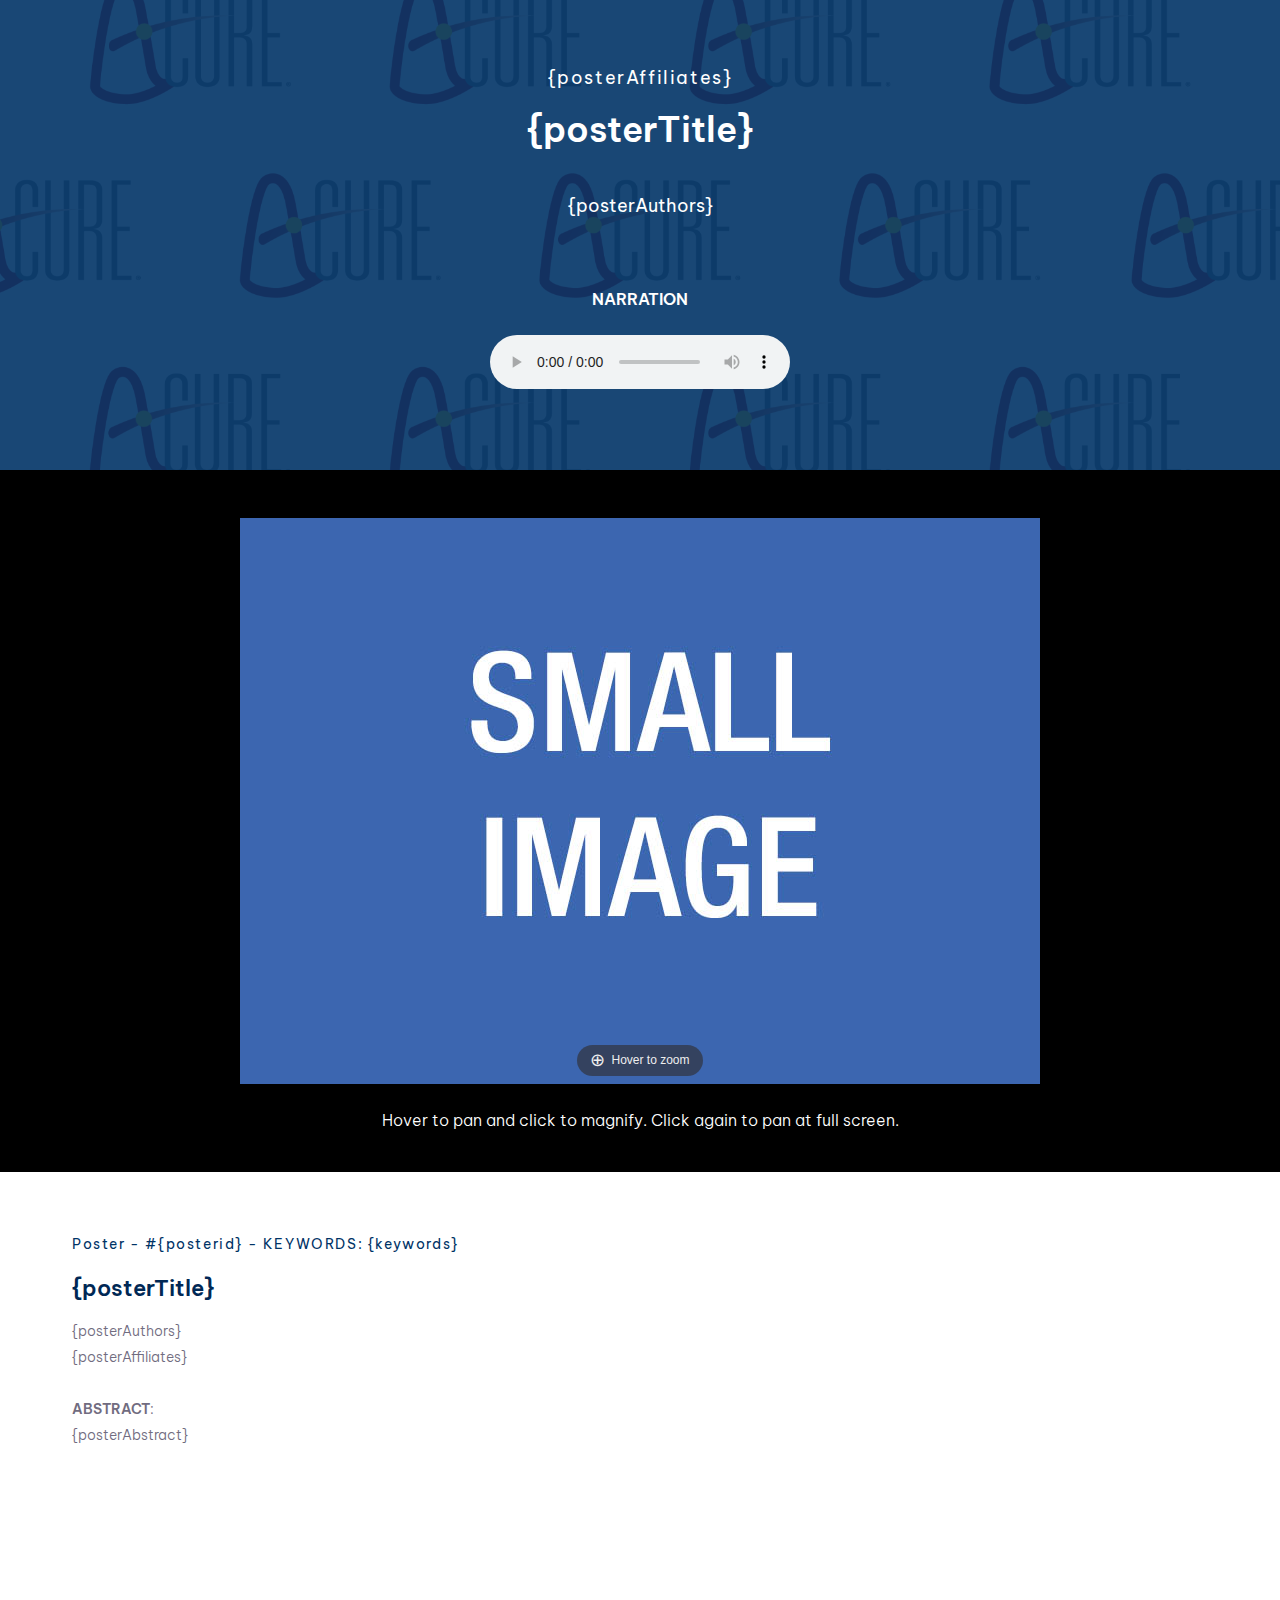
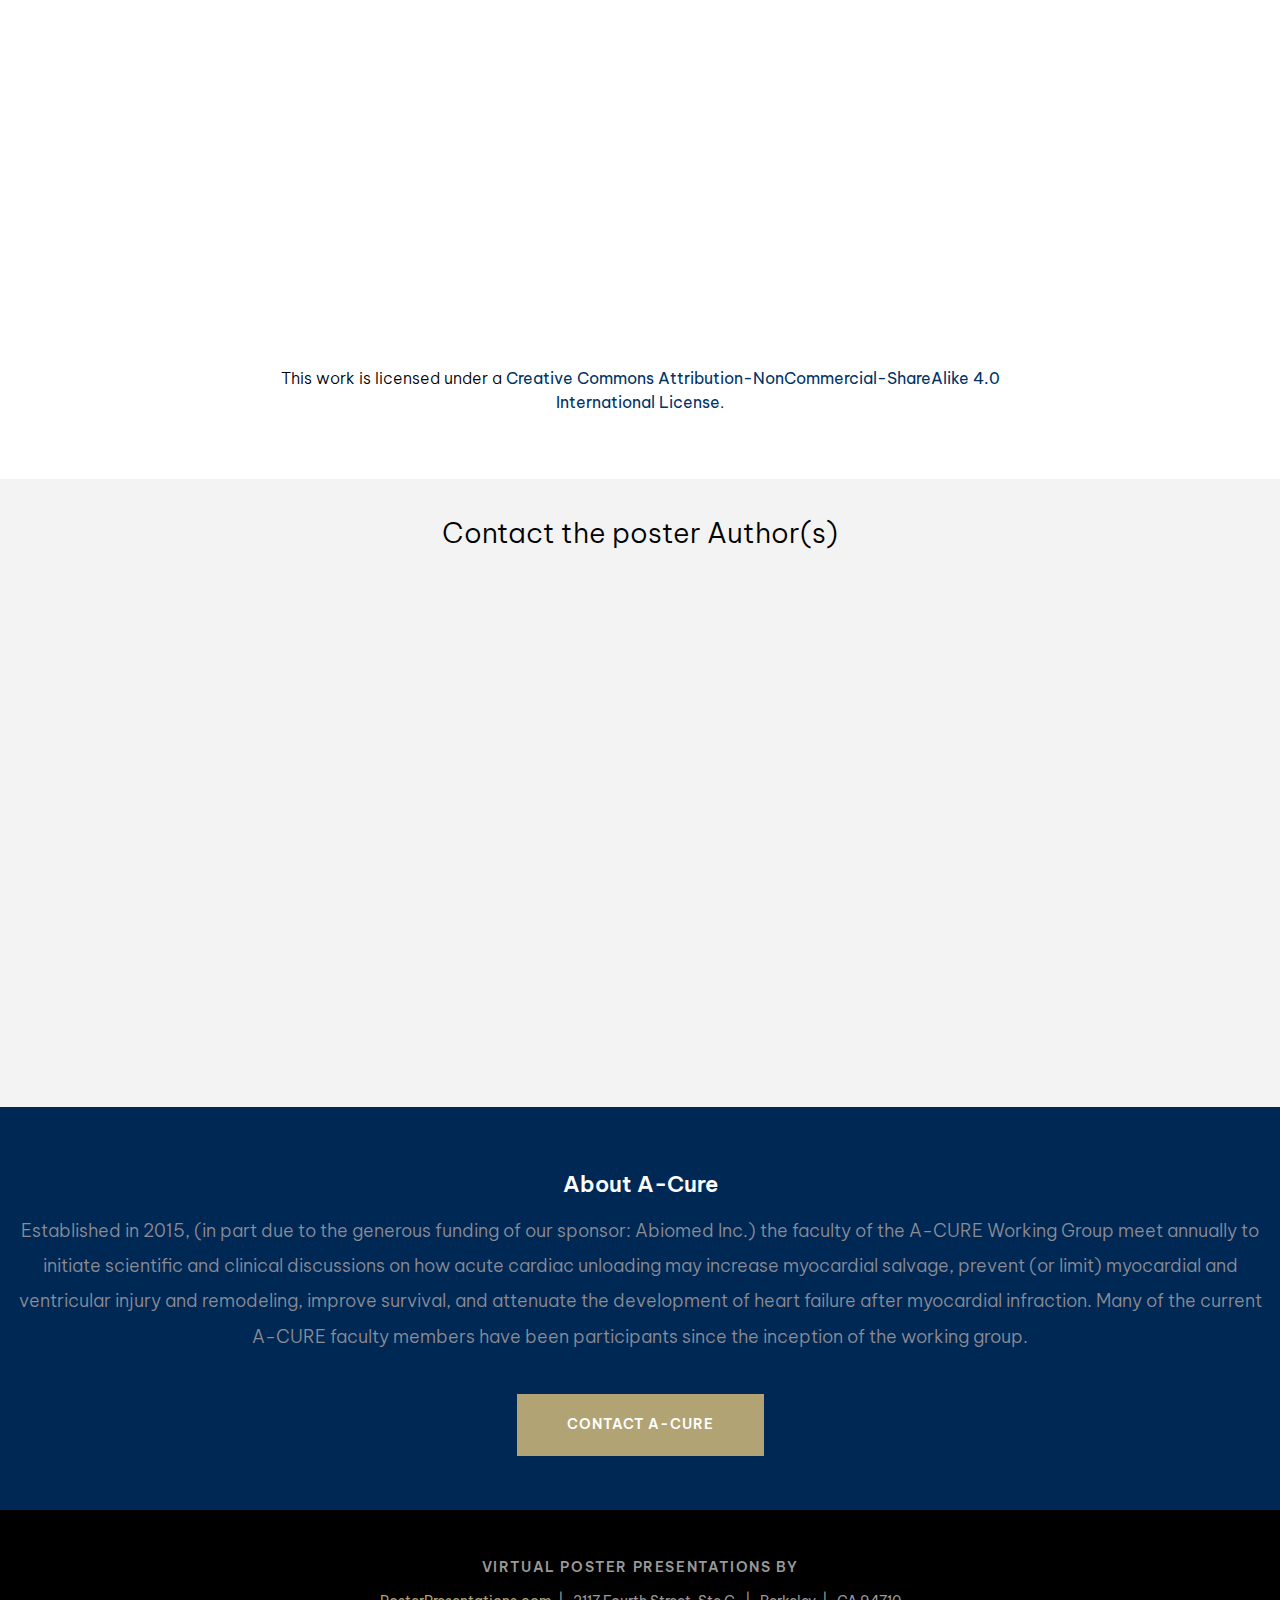
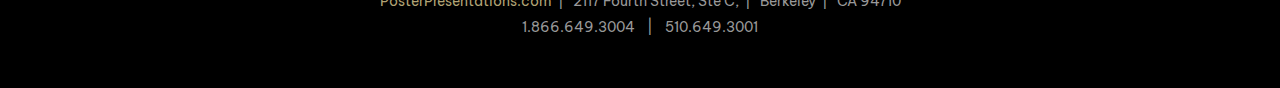
==== templates/acure/index.html @ 6b19bbe6 "- initial" ====
<!DOCTYPE html>
<html  >
<head>
  
  <meta charset="UTF-8">
  <meta http-equiv="X-UA-Compatible" content="IE=edge">
  
  <meta name="viewport" content="width=device-width, initial-scale=1, minimum-scale=1">
  <link rel="shortcut icon" href="assets/images/round-logo-576px-128x128-1.png" type="image/x-icon">
  <meta name="description" content="{posterAbstract}">
  
  
  <title>{posterTitle}</title>
  <link rel="stylesheet" href="assets/tether/tether.min.css">
  <link rel="stylesheet" href="assets/bootstrap/css/bootstrap.min.css">
  <link rel="stylesheet" href="assets/bootstrap/css/bootstrap-grid.min.css">
  <link rel="stylesheet" href="assets/bootstrap/css/bootstrap-reboot.min.css">
  <link rel="stylesheet" href="assets/facebook-plugin/style.css">
  <link rel="stylesheet" href="assets/theme/css/style.css">
  <link rel="preload" href="https://fonts.googleapis.com/css?family=Be+Vietnam:100,100i,300,300i,400,400i,500,500i,600,600i,700,700i,800,800i&display=swap" as="style" onload="this.onload=null;this.rel='stylesheet'">
  <noscript><link rel="stylesheet" href="https://fonts.googleapis.com/css?family=Be+Vietnam:100,100i,300,300i,400,400i,500,500i,600,600i,700,700i,800,800i&display=swap"></noscript>
  <link rel="preload" as="style" href="assets/mobirise/css/mbr-additional.css"><link rel="stylesheet" href="assets/mobirise/css/mbr-additional.css" type="text/css">
  

  <script src="assets/web/assets/lazyload/lazyload.js"></script>
  <!-- Global site tag (gtag.js) - Google Analytics -->
<script async src="https://www.googletagmanager.com/gtag/js?id=UA-467012-1"></script>
<script>
  window.dataLayer = window.dataLayer || [];
  function gtag(){dataLayer.push(arguments);}
  gtag('js', new Date());

  gtag('config', 'UA-467012-1');
</script>


</head>
<body>
  
  <section class="info02 cid-rVtYPjG2uX" id="info02-2">

    

    <div class="mbr-overlay" style="opacity: 0.9; background-color: rgb(0, 51, 102);"></div>

    <div class="container align-center">
        <div class="row justify-content-center">
            <div class="mbr-black col-md-12 col-lg-10">
                <h4 class="mbr-section-subtitle mbr-regular mbr-fonts-style display-7">{posterAffiliates}</h4>
                <h3 class="mbr-section-title mbr-regular mbr-white pb-4 mbr-fonts-style display-1"><div><strong>{posterTitle}</strong></div></h3>
                <p class="mbr-text pb-4 mbr-white mbr-regular mbr-fonts-style display-7">{posterAuthors}<br></p>
                
            </div>
    <!-- audio player code starts here-->        
            <center>
<figure>
    <figcaption>&nbsp;</figcaption>
    <figcaption><span style="color: #ffffff;"><strong>NARRATION</strong></span></figcaption>
    <figcaption>&nbsp;</figcaption>
    <audio controls="" src="{posterid}.wav">
            Your browser does not support the
            <code>audio</code> element.
    </audio>
</figure>
    </center>
        <!-- audio player code ends here-->    
            
        </div>
    </div>
</section>

<div id="custom-html-2"><link type="text/css" rel="stylesheet" href="magiczoomplus/magiczoomplus.css">
<script type="text/javascript" src="magiczoomplus/magiczoomplus.js"></script>


<br>
    <br>
<center>
<a href="large-image.jpg" class="MagicZoom"><img src="[data-uri]" loading="lazy" class="lazyload" data-src="small-image.jpg"></a>
</center>



<style>
body {
  background-color: #000000;
}
</style>

<br>
<p style="text-align: center;"><span style="color: #ffffff;">Hover to pan and click to magnify. Click again to pan at full screen.</span></p>

<br></div>

<section class="header4 cid-s4E9hCDKDT" id="content05-n">

    

    

    <div class="container">
        <div class="row justify-content-md-center">
            <div class=" col-md-12 col-lg-12 align-left">
                <h3 class="mbr-section-subtitle align-left mbr-white mbr-regular pb-2 mbr-fonts-style display-4">Poster - #{posterid} - KEYWORDS: {keywords}</h3>
                <h1 class="mbr-section-title align-left mbr-white pb-2 mbr-fonts-style display-5"><strong>{posterTitle}</strong></h1>

                <p class="mbr-text align-left mbr-fonts-style display-4">{posterAuthors}<br>{posterAffiliates}<br><br><strong>ABSTRACT</strong>:<br>{posterAbstract}<br></p>
                
                
            </div>
        </div>
    </div>
</section>

<div id="custom-html-p"><a rel="license" href="http://creativecommons.org/licenses/by-nc-sa/4.0/"><img alt="Creative Commons License" style="border-width:0" src="[data-uri]" loading="lazy" class="lazyload" data-src="https://i.creativecommons.org/l/by-nc-sa/4.0/88x31.png"></a><br>This work is licensed under a <a rel="license" href="http://creativecommons.org/licenses/by-nc-sa/4.0/">Creative Commons Attribution-NonCommercial-ShareAlike 4.0 International License</a>.
<strong></strong>
<br>
<br>
    <br></div>

<section class="mbr-section mbr-section__comments" id="facebook-comments-block-h" data-rv-view="113" style="background-color: rgb(255, 255, 255); padding-top: 0rem; padding-bottom: 1rem;">
         

    <div class="mbr-section__container mbr-section__container--isolated addons-container">
        <div class="addons-row">
            
            <div class="addons-container-inner" data-shortname="posterpresentations"><div class="disqusPlaceholder" data-numposts=""><h2>DISQUS COMMENTS WILL BE SHOWN ONLY WHEN YOUR SITE IS ONLINE</h2> <img src="[data-uri]" loading="lazy" class="lazyload" data-src="assets/images/disqus-comments.jpg"></div></div>
        </div>
    </div>
</section>

<div id="custom-html-m">	<p style="text-align: center;">&nbsp;</p>
<h3 style="text-align: center;">Contact the poster Author(s)</h3>
<br>
<center>

    <a href="contact.php" target="_blank"> &nbsp;
    <img src="[data-uri]" width="300" height="84" alt="" loading="lazy" class="lazyload" data-src="https://www.posterpresentations.com/research/sendmessage.png"></a>
<br>

<br>
    <br>
</center></div>

<section data-bs-version="5.1" class="features14 cid-sQzX4cSyvy" id="features14-2j">
    

    

    <div class="container-fluid">
        <h5 class="mbr-section-title mbr-fonts-style display-5"><strong>About A-Cure</strong></h5>
        <p class="mbr-text mbr-fonts-style display-7">
            Established in 2015, (in part due to the generous funding of our sponsor: Abiomed Inc.) the faculty of the A-CURE Working Group meet annually to initiate scientific and clinical discussions on how acute cardiac unloading may increase myocardial salvage, prevent (or limit) myocardial and ventricular injury and remodeling, improve survival, and attenuate the development of heart failure after myocardial infraction. Many of the current A-CURE faculty members have been participants since the inception of the working group.
        </p>
        <div class="button-align">
            <div class="mbr-section-btn"><a class="btn btn-danger display-4" href="mailto:info@a-cure.org">CONTACT A-CURE</a></div>
        </div>
    </div>
</section>

<section class="info02 levelm4_info2 cid-sPrreOu3RA" id="info02-28">

    

    

    <div class="container align-center">
        <div class="row justify-content-center">
            <div class="mbr-black col-md-12 col-lg-10">
                <h4 class="mbr-section-subtitle mbr-regular mbr-fonts-style display-4"><strong>VIRTUAL POSTER PRESENTATIONS BY</strong></h4>
                <h3 class="mbr-section-title mbr-regular mbr-white pb-4 mbr-fonts-style display-4"><a href="https://www.posterpresentations.com" class="text-danger">PosterPresentations.com</a>&nbsp; |&nbsp; &nbsp;2117 Fourth Street, Ste C,&nbsp; |&nbsp; &nbsp;Berkeley&nbsp; |&nbsp; &nbsp;CA 94710<div>1.866.649.3004&nbsp; &nbsp; |&nbsp; &nbsp; 510.649.3001</div></h3>
                
                
            </div>
        </div>
    </div>
</section>


<script src="assets/web/assets/jquery/jquery.min.js"></script>
  <script src="assets/popper/popper.min.js"></script>
  <script src="assets/tether/tether.min.js"></script>
  <script src="assets/bootstrap/js/bootstrap.min.js"></script>
  <script src="https://connect.facebook.net/en_US/sdk.js#xfbml=1&amp;version=v2.5"></script>
  <script src="assets/facebook-plugin/facebook-script.js"></script>
  <script src="assets/smoothscroll/smooth-scroll.js"></script>
  <script src="assets/theme/js/script.js"></script>
  
  
  
<script>"use strict";if("loading"in HTMLImageElement.prototype){document.querySelectorAll('img[loading="lazy"],iframe[loading="lazy"]').forEach(e=>{e.src=e.dataset.src,e.style.paddingTop=100*e.getAttribute("data-aspectratio")+"%",e.style.height=0,e.onload=function(){e.removeAttribute("style")}})}else{const e=document.createElement("script");e.src="https://cdnjs.cloudflare.com/ajax/libs/lazysizes/5.1.2/lazysizes.min.js",document.body.appendChild(e)}</script>

</body>
</html>
---- templates/acure/assets/facebook-plugin/style.css ----
.mbr-section.mbr-section__comments{
    position: relative;
}
.mbr-section__comments{
    background-size: cover;
}
.addons-container {
  position: relative;
  margin-left: auto;
  margin-right: auto;
  padding-right: 15px;
  padding-left: 15px; }
  @media (min-width: 576px) {
    .addons-container {
      padding-right: 15px;
      padding-left: 15px; } }
  @media (min-width: 768px) {
    .addons-container {
      padding-right: 15px;
      padding-left: 15px; } }
  @media (min-width: 992px) {
    .addons-container {
      padding-right: 15px;
      padding-left: 15px; } }
  @media (min-width: 1200px) {
    .addons-container {
      padding-right: 15px;
      padding-left: 15px; } }
  @media (min-width: 576px) {
    .addons-container {
      width: 540px;
      max-width: 100%; } }
  @media (min-width: 768px) {
    .addons-container {
      width: 720px;
      max-width: 100%; } }
  @media (min-width: 992px) {
    .addons-container {
      width: 960px;
      max-width: 100%; } }
  @media (min-width: 1200px) {
    .addons-container {
      width: 1140px;
      max-width: 100%; } }

.addons-container-inner{
    position: relative;
    width: 100%;
    min-height: 1px;
    padding-right: 15px;
    padding-left: 15px;
}
@media (min-width: 567px) {
    .addons-container-inner{
        -ms-flex: 0 0 66.666667%;
        flex: 0 0 66.666667%;
        max-width: 66.666667%;
    }
}
.addons-row{
    display: flex;
    justify-content:center;
    margin: 0 -15px;
}
---- templates/acure/assets/theme/css/style.css ----
section {
  background-color: #eeeeee; }
  .container {
    max-width: 1200px;
}


@media (min-width: 767px) {
  .container {
    padding: 0 2rem;
  }
}


section,
.container,
.container-fluid {
  position: relative;
  word-wrap: break-word; }

a.mbr-iconfont:hover {
  text-decoration: none; }

.article .lead p,
.article .lead ul,
.article .lead ol,
.article .lead pre,
.article .lead blockquote {
  margin-bottom: 0; }

a {
  font-style: normal;
  font-weight: 400;
  cursor: pointer; }
  a, a:hover {
    text-decoration: none; }

figure {
  margin-bottom: 0; }

body {
  color: #000000; }

h1,
h2,
h3,
h4,
h5,
h6,
.h1,
.h2,
.h3,
.h4,
.h5,
.h6,
.display-1,
.display-2,
.display-3,
.display-4 {
  line-height: 1;
  word-break: break-word;
  font-weight: inherit;
  word-wrap: break-word; }

b,
strong {
  font-weight: 600; }

blockquote {
  padding: 10px 0 10px 20px;
  position: relative;
  border-left: 2px solid;
  border-color: #ff3366; }

input:-webkit-autofill, input:-webkit-autofill:hover, input:-webkit-autofill:focus, input:-webkit-autofill:active {
  transition-delay: 9999s;
  transition-property: background-color, color; }

textarea[type="hidden"] {
  display: none; }

body {
  position: relative; }

section {
  background-position: 50% 50%;
  background-repeat: no-repeat;
  background-size: cover; }
  section .mbr-background-video,
  section .mbr-background-video-preview {
    position: absolute;
    bottom: 0;
    left: 0;
    right: 0;
    top: 0; }

.hidden {
  visibility: hidden; }

.mbr-z-index20 {
  z-index: 20; }

/*! Base colors */
.mbr-white {
  color: #ffffff; }

.mbr-black {
  color: #111111; }

.mbr-bg-white {
  background-color: #ffffff; }

.mbr-bg-black {
  background-color: #000000; }

/*! Text-aligns */
.align-left {
  text-align: left; }

.align-center {
  text-align: center; }

.align-right {
  text-align: right; }

@media (max-width: 767px) {
  .align-left,
  .align-center,
  .align-right,
  .mbr-section-btn,
  .mbr-section-title {
    text-align: center; } }
/*! Font-weight  */
.mbr-light {
  font-weight: 200; }

.mbr-regular {
  font-weight: 400; }

.mbr-semibold {
  font-weight: 500; }

.mbr-bold {
  font-weight: 600; }

/*! Media  */
.media-size-item {
  -webkit-flex: 1 1 auto;
  -moz-flex: 1 1 auto;
  -ms-flex: 1 1 auto;
  -o-flex: 1 1 auto;
  flex: 1 1 auto; }

.media-content {
  -webkit-flex-basis: 100%;
  flex-basis: 100%; }

.media-container-row {
  display: -ms-flexbox;
  display: -webkit-flex;
  display: flex;
  -webkit-flex-direction: row;
  -ms-flex-direction: row;
  flex-direction: row;
  -webkit-flex-wrap: wrap;
  -ms-flex-wrap: wrap;
  flex-wrap: wrap;
  -webkit-justify-content: center;
  -ms-flex-pack: center;
  justify-content: center;
  -webkit-align-content: center;
  -ms-flex-line-pack: center;
  align-content: center;
  -webkit-align-items: start;
  -ms-flex-align: start;
  align-items: start; }
  .media-container-row .media-size-item {
    width: 400px; }

.media-container-column {
  display: -ms-flexbox;
  display: -webkit-flex;
  display: flex;
  -webkit-flex-direction: column;
  -ms-flex-direction: column;
  flex-direction: column;
  -webkit-flex-wrap: wrap;
  -ms-flex-wrap: wrap;
  flex-wrap: wrap;
  -webkit-justify-content: center;
  -ms-flex-pack: center;
  justify-content: center;
  -webkit-align-content: center;
  -ms-flex-line-pack: center;
  align-content: center;
  -webkit-align-items: stretch;
  -ms-flex-align: stretch;
  align-items: stretch; }
  .media-container-column > * {
    width: 100%; }

@media (min-width: 992px) {
  .media-container-row {
    -webkit-flex-wrap: nowrap;
    -ms-flex-wrap: nowrap;
    flex-wrap: nowrap; } }
figure {
  overflow: hidden; }

figure[mbr-media-size] {
  transition: width 0.1s; }

.mbr-figure img,
.mbr-figure iframe {
  display: block;
  width: 100%; }

.card {
  background-color: transparent;
  border: none; }

.card-box {
  width: 100%; }

.card-img {
  text-align: center;
  flex-shrink: 0;
  -webkit-flex-shrink: 0; }

.media {
  max-width: 100%;
  margin: 0 auto; }

.mbr-figure {
  -ms-flex-item-align: center;
  -ms-grid-row-align: center;
  -webkit-align-self: center;
  align-self: center; }

.media-container > div {
  max-width: 100%; }

.mbr-figure img,
.card-img img {
  width: 100%; }

@media (max-width: 991px) {
  .media-size-item {
    width: auto !important; }

  .media {
    width: auto; }

  .mbr-figure {
    width: 100% !important; } }
/*! Buttons */
.mbr-section-btn {
  margin-left: -.25rem;
  margin-right: -.25rem;
  font-size: 0; }

.btn:focus {
      box-shadow: none!important;
    }

nav .mbr-section-btn {
  margin-left: 0rem;
  margin-right: 0rem; }

/*! Btn icon margin */
.btn .mbr-iconfont,
.btn.btn-sm .mbr-iconfont {
  cursor: pointer;
  margin-right: 0.5rem; }

.btn.btn-md .mbr-iconfont,
.btn.btn-md .mbr-iconfont {
  margin-right: 0.8rem; }


[type="submit"] {
  -webkit-appearance: none; }

/*! Full-screen */
.mbr-fullscreen .mbr-overlay {
  min-height: 100vh; }

.mbr-fullscreen {
  display: flex;
  display: -webkit-flex;
  display: -moz-flex;
  display: -ms-flex;
  display: -o-flex;
  align-items: center;
  -webkit-align-items: center;
  min-height: 100vh;
  padding-top: 3rem;
  padding-bottom: 3rem; }

/*! Map */
.map {
  height: 25rem;
  position: relative; }
  .map iframe {
    width: 100%;
    height: 100%; }

/* Form */
.form-asterisk {
  font-family: initial;
  position: absolute;
  top: -2px;
  font-weight: normal; }

/*! Scroll to top arrow */
.mbr-arrow-up {
  bottom: 25px;
  right: 90px;
  position: fixed;
  text-align: right;
  z-index: 5000;
  color: #ffffff;
  font-size: 32px;
  transform: rotate(180deg);
  -webkit-transform: rotate(180deg); }

.mbr-arrow-up a {
  background: rgba(0, 0, 0, 0.2);
  border-radius: 3px;
  color: #fff;
  display: inline-block;
  height: 60px;
  width: 60px;
  outline-style: none !important;
  position: relative;
  text-decoration: none;
  transition: all .3s ease-in-out;
  cursor: pointer;
  text-align: center; }
  .mbr-arrow-up a:hover {
    background-color: rgba(0, 0, 0, 0.4); }
  .mbr-arrow-up a i {
    line-height: 60px; }

.mbr-arrow-up-icon {
  display: block;
  color: #fff; }

.mbr-arrow-up-icon::before {
  content: "\203a";
  display: inline-block;
  font-family: serif;
  font-size: 32px;
  line-height: 1;
  font-style: normal;
  position: relative;
  top: 6px;
  left: -4px;
  -webkit-transform: rotate(-90deg);
  transform: rotate(-90deg); }

/*! Arrow Down */
.mbr-arrow {
  position: absolute;
  bottom: 45px;
  left: 50%;
  width: 60px;
  height: 60px;
  cursor: pointer;
  background-color: rgba(80, 80, 80, 0.5);
  border-radius: 50%;
  -webkit-transform: translateX(-50%);
  transform: translateX(-50%); }
  .mbr-arrow > a {
    display: inline-block;
    text-decoration: none;
    outline-style: none;
    -webkit-animation: arrowdown 1.7s ease-in-out infinite;
    animation: arrowdown 1.7s ease-in-out infinite; }
    .mbr-arrow > a > i {
      position: absolute;
      top: -2px;
      left: 15px;
      font-size: 2rem; }

@keyframes arrowdown {
  0% {
    transform: translateY(0px);
    -webkit-transform: translateY(0px); }
  50% {
    transform: translateY(-5px);
    -webkit-transform: translateY(-5px); }
  100% {
    transform: translateY(0px);
    -webkit-transform: translateY(0px); } }
@-webkit-keyframes arrowdown {
  0% {
    transform: translateY(0px);
    -webkit-transform: translateY(0px); }
  50% {
    transform: translateY(-5px);
    -webkit-transform: translateY(-5px); }
  100% {
    transform: translateY(0px);
    -webkit-transform: translateY(0px); } }
@media (max-width: 500px) {
  .mbr-arrow-up {
    left: 50%;
    right: auto;
    transform: translateX(-50%) rotate(180deg);
    -webkit-transform: translateX(-50%) rotate(180deg); } }
/*Gradients animation*/
@keyframes gradient-animation {
  from {
    background-position: 0% 100%;
    animation-timing-function: ease-in-out; }
  to {
    background-position: 100% 0%;
    animation-timing-function: ease-in-out; } }
@-webkit-keyframes gradient-animation {
  from {
    background-position: 0% 100%;
    animation-timing-function: ease-in-out; }
  to {
    background-position: 100% 0%;
    animation-timing-function: ease-in-out; } }
.bg-gradient {
  background-size: 200% 200%;
  animation: gradient-animation 5s infinite alternate;
  -webkit-animation: gradient-animation 5s infinite alternate; }

.menu .navbar-brand {
  display: -webkit-flex; }
  .menu .navbar-brand span {
    display: flex;
    display: -webkit-flex; }
  .menu .navbar-brand .navbar-caption-wrap {
    display: -webkit-flex; }
  .menu .navbar-brand .navbar-logo img {
    display: -webkit-flex; }
@media (min-width: 768px) and (max-width: 991px) {
  .menu .navbar-toggleable-sm .navbar-nav {
    display: -webkit-box;
    display: -webkit-flex;
    display: -ms-flexbox; } }
@media (max-width: 991px) {
  .menu .navbar-collapse {
    max-height: 93.5vh; }
    .menu .navbar-collapse.show {
      overflow: auto; } }
@media (min-width: 992px) {
  .menu .navbar-nav.nav-dropdown {
    display: -webkit-flex; }
  .menu .navbar-toggleable-sm .navbar-collapse {
    display: -webkit-flex !important; }
  .menu .collapsed .navbar-collapse {
    max-height: 93.5vh; }
    .menu .collapsed .navbar-collapse.show {
      overflow: auto; } }
@media (max-width: 767px) {
  .menu .navbar-collapse {
    max-height: 80vh; } }

.navbar {
  display: -webkit-flex;
  -webkit-flex-wrap: wrap;
  -webkit-align-items: center;
  -webkit-justify-content: space-between; }

.navbar-collapse {
  -webkit-flex-basis: 100%;
  -webkit-flex-grow: 1;
  -webkit-align-items: center; }

.nav-dropdown .link {
  padding: .667em 1.667em !important;
  margin: 0 !important; }

.nav {
  display: -webkit-flex;
  -webkit-flex-wrap: wrap; }

.row {
  display: -webkit-flex;
  -webkit-flex-wrap: wrap; }

.justify-content-center {
  -webkit-justify-content: center; }

.form-inline {
  display: -webkit-flex;
  -webkit-flex-flow: row wrap;
  -webkit-align-items: center; }

.card-wrapper {
  -webkit-flex: 1; }

.carousel-control {
  z-index: 10;
  display: -webkit-flex;
  -webkit-align-items: center;
  -webkit-justify-content: center; }

.carousel-controls {
  display: -webkit-flex; }

.media {
  display: -webkit-flex; }

.form-group:focus {
  outline: none; }

.jq-selectbox__select {
  padding: 1.07em .5em;
  position: absolute;
  top: 0;
  left: 0;
  width: 100%; }

.jq-selectbox__dropdown {
  position: absolute;
  top: 100% !important;
  left: 0 !important;
  width: 100% !important; }

.jq-selectbox__trigger-arrow {
  transform: translateY(-50%); }

.jq-selectbox li {
  padding: 1.07em .5em; }

input[type="range"] {
  padding-left: 0 !important;
  padding-right: 0 !important; }

.modal-dialog,
.modal-content {
  height: 100%; }

.modal-dialog .carousel-inner {
  height: calc(100vh - 1.75rem); }
  @media (max-width: 575px) {
    .modal-dialog .carousel-inner {
      height: calc(100vh - 1rem); } }

.carousel-item {
  text-align: center; }

.carousel-item img {
  margin: auto; }

.navbar-toggler {
  -webkit-align-self: flex-start;
  -ms-flex-item-align: start;
  align-self: flex-start;
  padding: 0.25rem 0.75rem;
  font-size: 1.25rem;
  line-height: 1;
  background: transparent;
  border: 1px solid transparent;
  -webkit-border-radius: 0.25rem;
  border-radius: 0.25rem; }

.navbar-toggler:focus,
.navbar-toggler:hover {
  text-decoration: none; }

.navbar-toggler-icon {
  display: inline-block;
  width: 1.5em;
  height: 1.5em;
  vertical-align: middle;
  content: "";
  background: no-repeat center center;
  -webkit-background-size: 100% 100%;
  -o-background-size: 100% 100%;
  background-size: 100% 100%; }

.navbar-toggler-left {
  position: absolute;
  left: 1rem; }

.navbar-toggler-right {
  position: absolute;
  right: 1rem; }

@media (max-width: 575px) {
  .navbar-toggleable .navbar-nav .dropdown-menu {
    position: static;
    float: none; }

  .navbar-toggleable > .container {
    padding-right: 0;
    padding-left: 0; } }
@media (min-width: 576px) {
  .navbar-toggleable {
    -webkit-box-orient: horizontal;
    -webkit-box-direction: normal;
    -webkit-flex-direction: row;
    -ms-flex-direction: row;
    flex-direction: row;
    -webkit-flex-wrap: nowrap;
    -ms-flex-wrap: nowrap;
    flex-wrap: nowrap;
    -webkit-box-align: center;
    -webkit-align-items: center;
    -ms-flex-align: center;
    align-items: center; }

  .navbar-toggleable .navbar-nav {
    -webkit-box-orient: horizontal;
    -webkit-box-direction: normal;
    -webkit-flex-direction: row;
    -ms-flex-direction: row;
    flex-direction: row; }

  .navbar-toggleable .navbar-nav .nav-link {
    padding-right: .5rem;
    padding-left: .5rem; }

  .navbar-toggleable > .container {
    display: -webkit-box;
    display: -webkit-flex;
    display: -ms-flexbox;
    display: flex;
    -webkit-flex-wrap: nowrap;
    -ms-flex-wrap: nowrap;
    flex-wrap: nowrap;
    -webkit-box-align: center;
    -webkit-align-items: center;
    -ms-flex-align: center;
    align-items: center; }

  .navbar-toggleable .navbar-collapse {
    display: -webkit-box !important;
    display: -webkit-flex !important;
    display: -ms-flexbox !important;
    display: flex !important;
    width: 100%; }

  .navbar-toggleable .navbar-toggler {
    display: none; } }
@media (max-width: 767px) {
  .navbar-toggleable-sm .navbar-nav .dropdown-menu {
    position: static;
    float: none; }

  .navbar-toggleable-sm > .container {
    padding-right: 0;
    padding-left: 0; } }
@media (min-width: 768px) {
  .navbar-toggleable-sm {
    -webkit-box-orient: horizontal;
    -webkit-box-direction: normal;
    -webkit-flex-direction: row;
    -ms-flex-direction: row;
    flex-direction: row;
    -webkit-flex-wrap: nowrap;
    -ms-flex-wrap: nowrap;
    flex-wrap: nowrap;
    -webkit-box-align: center;
    -webkit-align-items: center;
    -ms-flex-align: center;
    align-items: center; }

  .navbar-toggleable-sm .navbar-nav {
    -webkit-box-orient: horizontal;
    -webkit-box-direction: normal;
    -webkit-flex-direction: row;
    -ms-flex-direction: row;
    flex-direction: row; }

  .navbar-toggleable-sm .navbar-nav .nav-link {
    padding-right: .5rem;
    padding-left: .5rem; }

  .navbar-toggleable-sm > .container {
    display: -webkit-box;
    display: -webkit-flex;
    display: -ms-flexbox;
    display: flex;
    -webkit-flex-wrap: nowrap;
    -ms-flex-wrap: nowrap;
    flex-wrap: nowrap;
    -webkit-box-align: center;
    -webkit-align-items: center;
    -ms-flex-align: center;
    align-items: center; }

  .navbar-toggleable-sm .navbar-collapse {
    display: none;
    width: 100%; }

  .navbar-toggleable-sm .navbar-toggler {
    display: none; } }
@media (max-width: 991px) {
  .navbar-toggleable-md .navbar-nav .dropdown-menu {
    position: static;
    float: none; }

  .navbar-toggleable-md > .container {
    padding-right: 0;
    padding-left: 0; } }
@media (min-width: 992px) {
  .navbar-toggleable-md {
    -webkit-box-orient: horizontal;
    -webkit-box-direction: normal;
    -webkit-flex-direction: row;
    -ms-flex-direction: row;
    flex-direction: row;
    -webkit-flex-wrap: nowrap;
    -ms-flex-wrap: nowrap;
    flex-wrap: nowrap;
    -webkit-box-align: center;
    -webkit-align-items: center;
    -ms-flex-align: center;
    align-items: center; }

  .navbar-toggleable-md .navbar-nav {
    -webkit-box-orient: horizontal;
    -webkit-box-direction: normal;
    -webkit-flex-direction: row;
    -ms-flex-direction: row;
    flex-direction: row; }

  .navbar-toggleable-md .navbar-nav .nav-link {
    padding-right: .5rem;
    padding-left: .5rem; }

  .navbar-toggleable-md > .container {
    display: -webkit-box;
    display: -webkit-flex;
    display: -ms-flexbox;
    display: flex;
    -webkit-flex-wrap: nowrap;
    -ms-flex-wrap: nowrap;
    flex-wrap: nowrap;
    -webkit-box-align: center;
    -webkit-align-items: center;
    -ms-flex-align: center;
    align-items: center; }

  .navbar-toggleable-md .navbar-collapse {
    display: -webkit-box !important;
    display: -webkit-flex !important;
    display: -ms-flexbox !important;
    display: flex !important;
    width: 100%; }

  .navbar-toggleable-md .navbar-toggler {
    display: none; } }
@media (max-width: 1199px) {
  .navbar-toggleable-lg .navbar-nav .dropdown-menu {
    position: static;
    float: none; }

  .navbar-toggleable-lg > .container {
    padding-right: 0;
    padding-left: 0; } }
@media (min-width: 1200px) {
  .navbar-toggleable-lg {
    -webkit-box-orient: horizontal;
    -webkit-box-direction: normal;
    -webkit-flex-direction: row;
    -ms-flex-direction: row;
    flex-direction: row;
    -webkit-flex-wrap: nowrap;
    -ms-flex-wrap: nowrap;
    flex-wrap: nowrap;
    -webkit-box-align: center;
    -webkit-align-items: center;
    -ms-flex-align: center;
    align-items: center; }

  .navbar-toggleable-lg .navbar-nav {
    -webkit-box-orient: horizontal;
    -webkit-box-direction: normal;
    -webkit-flex-direction: row;
    -ms-flex-direction: row;
    flex-direction: row; }

  .navbar-toggleable-lg .navbar-nav .nav-link {
    padding-right: .5rem;
    padding-left: .5rem; }

  .navbar-toggleable-lg > .container {
    display: -webkit-box;
    display: -webkit-flex;
    display: -ms-flexbox;
    display: flex;
    -webkit-flex-wrap: nowrap;
    -ms-flex-wrap: nowrap;
    flex-wrap: nowrap;
    -webkit-box-align: center;
    -webkit-align-items: center;
    -ms-flex-align: center;
    align-items: center; }

  .navbar-toggleable-lg .navbar-collapse {
    display: -webkit-box !important;
    display: -webkit-flex !important;
    display: -ms-flexbox !important;
    display: flex !important;
    width: 100%; }

  .navbar-toggleable-lg .navbar-toggler {
    display: none; } }
.navbar-toggleable-xl {
  -webkit-box-orient: horizontal;
  -webkit-box-direction: normal;
  -webkit-flex-direction: row;
  -ms-flex-direction: row;
  flex-direction: row;
  -webkit-flex-wrap: nowrap;
  -ms-flex-wrap: nowrap;
  flex-wrap: nowrap;
  -webkit-box-align: center;
  -webkit-align-items: center;
  -ms-flex-align: center;
  align-items: center; }

.navbar-toggleable-xl .navbar-nav .dropdown-menu {
  position: static;
  float: none; }

.navbar-toggleable-xl > .container {
  padding-right: 0;
  padding-left: 0; }

.navbar-toggleable-xl .navbar-nav {
  -webkit-box-orient: horizontal;
  -webkit-box-direction: normal;
  -webkit-flex-direction: row;
  -ms-flex-direction: row;
  flex-direction: row; }

.navbar-toggleable-xl .navbar-nav .nav-link {
  padding-right: .5rem;
  padding-left: .5rem; }

.navbar-toggleable-xl > .container {
  display: -webkit-box;
  display: -webkit-flex;
  display: -ms-flexbox;
  display: flex;
  -webkit-flex-wrap: nowrap;
  -ms-flex-wrap: nowrap;
  flex-wrap: nowrap;
  -webkit-box-align: center;
  -webkit-align-items: center;
  -ms-flex-align: center;
  align-items: center; }

.navbar-toggleable-xl .navbar-collapse {
  display: -webkit-box !important;
  display: -webkit-flex !important;
  display: -ms-flexbox !important;
  display: flex !important;
  width: 100%; }

.navbar-toggleable-xl .navbar-toggler {
  display: none; }

.card-img {
  width: auto; }

.menu .navbar.collapsed:not(.beta-menu) {
  flex-direction: column;
  -webkit-flex-direction: column; }

.carousel-item.active,
.carousel-item-next,
.carousel-item-prev {
  display: -webkit-box;
  display: -webkit-flex;
  display: -ms-flexbox;
  display: flex; }

.note-air-layout .dropup .dropdown-menu,
.note-air-layout .navbar-fixed-bottom .dropdown .dropdown-menu {
  bottom: initial !important; }

html,
body {
  height: auto;
  min-height: 100vh; }

.dropup .dropdown-toggle::after {
  display: none; }

.mbr-section-title {
  font-style: normal;
  line-height: 1.3; }

.mbr-section-subtitle {
  letter-spacing: 0.1rem; 
}

.mbr-text {
  font-style: normal;
  line-height: 1.7; }

body {
  font-style: normal;
  line-height: 1.5;
  font-weight: 300; }

.btn {
  font-weight: 600;
  border-width: 2px;
  font-style: normal;
  margin: .4rem .4rem;
  border-radius: 0!important;
  letter-spacing: 1px;
  white-space: normal;
  -webkit-transition: all .3s ease-in-out;
  -moz-transition: all .3s ease-in-out;
  transition: all .3s ease-in-out;
  display: inline-flex;
  align-items: center;
  justify-content: center;
  word-break: break-word;
  -webkit-align-items: center;
  -webkit-justify-content: center;
  display: -webkit-inline-flex; }

.btn-sm {
  font-weight: 600;
  -webkit-transition: all .3s ease-in-out;
  -moz-transition: all .3s ease-in-out;
  transition: all .3s ease-in-out; }

.btn-md {
  font-weight: 600;
  -webkit-transition: all .3s ease-in-out;
  -moz-transition: all .3s ease-in-out;
  transition: all .3s ease-in-out; }

.btn-lg {
  font-weight: 600;
  -webkit-transition: all .3s ease-in-out;
  -moz-transition: all .3s ease-in-out;
  transition: all .3s ease-in-out; }

.btn-form {
  margin: 0;
  border-radius: 0; }
  .btn-form:hover {
    cursor: pointer; }

#scrollToTop a i:before {
  content: '';
  position: absolute;
  height: 40%;
  top: 25%;
  background: #fff;
  width: 2px;
  left: calc(50% - 1px); }
#scrollToTop a i:after {
  content: '';
  position: absolute;
  display: block;
  border-top: 2px solid #fff;
  border-right: 2px solid #fff;
  width: 40%;
  height: 40%;
  left: 30%;
  bottom: 30%;
  transform: rotate(135deg);
  -webkit-transform: rotate(135deg); }

/* Others*/
.note-check a[data-value=Rubik] {
  font-style: normal; }

.mbr-arrow a {
  color: #ffffff; }

@media (max-width: 767px) {
  .mbr-arrow {
    display: none; } }
.form-control-label {
  position: relative;
  cursor: pointer;
  margin-bottom: .357em;
  padding: 0; }

.alert {
  color: #ffffff;
  border-radius: 0;
  border: 0;
  font-size: .875rem;
  line-height: 1.5;
  margin-bottom: 1.875rem;
  padding: 1.25rem;
  position: relative; }
  .alert.alert-form::after {
    background-color: inherit;
    bottom: -7px;
    content: "";
    display: block;
    height: 14px;
    left: 50%;
    margin-left: -7px;
    position: absolute;
    transform: rotate(45deg);
    width: 14px;
    -webkit-transform: rotate(45deg); }

.form-control {
  background-color: #f5f5f5;
  box-shadow: none;
  color: #565656;
  line-height: 1.43;
  min-height: 3.5em;
  font-size: 1rem!important;
  padding: 1.07em .5em; }
  .form-control, .form-control:focus {
    border: 1px solid #e8e8e8; }
  .form-active .form-control:invalid {
    border-color: red; }

.mbr-overlay {
  background-color: #000;
  bottom: 0;
  left: 0;
  opacity: .5;
  position: absolute;
  right: 0;
  top: 0;
  z-index: 0;
  pointer-events: none; }

blockquote {
  font-style: italic;
  padding: 10px 0 10px 20px;
  font-size: 1.09rem;
  position: relative;
  border-width: 3px; }

ul,
ol,
pre,
blockquote {
  margin-bottom: 2.3125rem; }

pre {
  background: #f4f4f4;
  padding: 10px 24px;
  white-space: pre-wrap; }

.inactive {
  -webkit-user-select: none;
  -moz-user-select: none;
  -ms-user-select: none;
  user-select: none;
  pointer-events: none;
  -webkit-user-drag: none;
  user-drag: none; }

.mbr-section__comments .row {
  justify-content: center;
  -webkit-justify-content: center; }

/*# sourceMappingURL=style.css.map */
---- templates/acure/assets/mobirise/css/mbr-additional.css ----
body {
  font-family: Be Vietnam;
}
.display-1 {
  font-family: 'Be Vietnam', sans-serif;
  font-size: 2.2rem;
  line-height: 1.5;
}
.display-1 > .mbr-iconfont {
  font-size: 3.52rem;
}
.display-2 {
  font-family: 'Be Vietnam', sans-serif;
  font-size: 2.4rem;
  line-height: 1.3;
}
.display-2 > .mbr-iconfont {
  font-size: 3.84rem;
}
.display-4 {
  font-family: 'Be Vietnam', sans-serif;
  font-size: 0.9rem;
  line-height: 1.8;
}
.display-4 > .mbr-iconfont {
  font-size: 1.44rem;
}
.display-5 {
  font-family: 'Be Vietnam', sans-serif;
  font-size: 1.4rem;
  line-height: 1.3;
}
.display-5 > .mbr-iconfont {
  font-size: 2.24rem;
}
.display-7 {
  font-family: 'Be Vietnam', sans-serif;
  font-size: 1.1rem;
  line-height: 2;
}
.display-7 > .mbr-iconfont {
  font-size: 1.76rem;
}
/* ---- Fluid typography for mobile devices ---- */
/* 1.4 - font scale ratio ( bootstrap == 1.42857 ) */
/* 100vw - current viewport width */
/* (48 - 20)  48 == 48rem == 768px, 20 == 20rem == 320px(minimal supported viewport) */
/* 0.65 - min scale variable, may vary */
@media (max-width: 768px) {
  .display-1 {
    font-size: 1.54rem;
    font-size: calc( 1.42rem + (2.2 - 1.42) * ((100vw - 20rem) / (48 - 20)));
    line-height: calc( 1.1 * (1.42rem + (2.2 - 1.42) * ((100vw - 20rem) / (48 - 20))));
  }
  .display-2 {
    font-size: 1.92rem;
    font-size: calc( 1.49rem + (2.4 - 1.49) * ((100vw - 20rem) / (48 - 20)));
    line-height: calc( 1.3 * (1.49rem + (2.4 - 1.49) * ((100vw - 20rem) / (48 - 20))));
  }
  .display-4 {
    font-size: 0.81rem !important;
    font-size: calc( 0.965rem + (0.9 - 0.965) * ((100vw - 20rem) / (48 - 20)));
    line-height: calc( 1.4 * (0.965rem + (0.9 - 0.965) * ((100vw - 20rem) / (48 - 20))));
  }
  .display-5 {
    font-size: 1.12rem;
    font-size: calc( 1.14rem + (1.4 - 1.14) * ((100vw - 20rem) / (48 - 20)));
    line-height: calc( 1.4 * (1.14rem + (1.4 - 1.14) * ((100vw - 20rem) / (48 - 20))));
  }
  .display-7 {
    font-size: 0.88rem;
    font-size: calc( 1.0350000000000001rem + (1.1 - 1.0350000000000001) * ((100vw - 20rem) / (48 - 20)));
    line-height: calc( 1.4 * (1.0350000000000001rem + (1.1 - 1.0350000000000001) * ((100vw - 20rem) / (48 - 20))));
  }
}
/* Buttons */
.btn {
  padding: 1rem 3rem;
  border-radius: 4px;
}
.btn-sm {
  padding: 0.6rem 1.2rem;
  border-radius: 4px;
}
.btn-md {
  padding: 1rem 2.6rem;
  border-radius: 8px;
}
.btn-lg {
  padding: 1.2rem 3.2rem;
  border-radius: 8px;
}
.bg-primary {
  background-color: #003366 !important;
}
.bg-success {
  background-color: #39467b !important;
}
.bg-info {
  background-color: #82786e !important;
}
.bg-warning {
  background-color: #808080 !important;
}
.bg-danger {
  background-color: #b1a374 !important;
}
.btn-primary,
.btn-primary:active {
  background-color: #003366 !important;
  border-color: #003366 !important;
  color: #ffffff !important;
}
.btn-primary:hover,
.btn-primary:focus,
.btn-primary.focus,
.btn-primary.active {
  color: #ffffff !important;
  background-color: #000d1a !important;
  border-color: #000d1a !important;
}
.btn-primary.disabled,
.btn-primary:disabled {
  color: #ffffff !important;
  background-color: #000d1a !important;
  border-color: #000d1a !important;
}
.btn-primary:hover {
  background-color: #003366 !important;
  border-color: #003366 !important;
}
.btn-secondary,
.btn-secondary:active {
  background-color: #200960 !important;
  border-color: #200960 !important;
  color: #ffffff !important;
}
.btn-secondary:hover,
.btn-secondary:focus,
.btn-secondary.focus,
.btn-secondary.active {
  color: #ffffff !important;
  background-color: #09021a !important;
  border-color: #09021a !important;
}
.btn-secondary.disabled,
.btn-secondary:disabled {
  color: #ffffff !important;
  background-color: #09021a !important;
  border-color: #09021a !important;
}
.btn-secondary:hover {
  background-color: #003366 !important;
  border-color: #003366 !important;
}
.btn-info,
.btn-info:active {
  background-color: #82786e !important;
  border-color: #82786e !important;
  color: #ffffff !important;
}
.btn-info:hover,
.btn-info:focus,
.btn-info.focus,
.btn-info.active {
  color: #ffffff !important;
  background-color: #59524b !important;
  border-color: #59524b !important;
}
.btn-info.disabled,
.btn-info:disabled {
  color: #ffffff !important;
  background-color: #59524b !important;
  border-color: #59524b !important;
}
.btn-info:hover {
  background-color: #003366 !important;
  border-color: #003366 !important;
}
.btn-success,
.btn-success:active {
  background-color: #39467b !important;
  border-color: #39467b !important;
  color: #ffffff !important;
}
.btn-success:hover,
.btn-success:focus,
.btn-success.focus,
.btn-success.active {
  color: #ffffff !important;
  background-color: #212847 !important;
  border-color: #212847 !important;
}
.btn-success.disabled,
.btn-success:disabled {
  color: #ffffff !important;
  background-color: #212847 !important;
  border-color: #212847 !important;
}
.btn-success:hover {
  background-color: #003366 !important;
  border-color: #003366 !important;
}
.btn-warning,
.btn-warning:active {
  background-color: #808080 !important;
  border-color: #808080 !important;
  color: #ffffff !important;
}
.btn-warning:hover,
.btn-warning:focus,
.btn-warning.focus,
.btn-warning.active {
  color: #ffffff !important;
  background-color: #5a5a5a !important;
  border-color: #5a5a5a !important;
}
.btn-warning.disabled,
.btn-warning:disabled {
  color: #ffffff !important;
  background-color: #5a5a5a !important;
  border-color: #5a5a5a !important;
}
.btn-warning:hover {
  background-color: #003366 !important;
  border-color: #003366 !important;
}
.btn-danger,
.btn-danger:active {
  background-color: #b1a374 !important;
  border-color: #b1a374 !important;
  color: #ffffff !important;
}
.btn-danger:hover,
.btn-danger:focus,
.btn-danger.focus,
.btn-danger.active {
  color: #ffffff !important;
  background-color: #8b7d4e !important;
  border-color: #8b7d4e !important;
}
.btn-danger.disabled,
.btn-danger:disabled {
  color: #ffffff !important;
  background-color: #8b7d4e !important;
  border-color: #8b7d4e !important;
}
.btn-danger:hover {
  background-color: #003366 !important;
  border-color: #003366 !important;
}
.btn-white,
.btn-white:active {
  background-color: #f3f3f3 !important;
  border-color: #f3f3f3 !important;
  color: #737373 !important;
}
.btn-white:hover,
.btn-white:focus,
.btn-white.focus,
.btn-white.active {
  color: #737373 !important;
  background-color: #cdcdcd !important;
  border-color: #cdcdcd !important;
}
.btn-white.disabled,
.btn-white:disabled {
  color: #737373 !important;
  background-color: #cdcdcd !important;
  border-color: #cdcdcd !important;
}
.btn-white:hover {
  background-color: #003366 !important;
  border-color: #003366 !important;
}
.btn-white:hover {
  color: white!important;
}
.btn-black,
.btn-black:active {
  background-color: #000000 !important;
  border-color: #000000 !important;
  color: #ffffff !important;
}
.btn-black:hover,
.btn-black:focus,
.btn-black.focus,
.btn-black.active {
  color: #ffffff !important;
  background-color: #000000 !important;
  border-color: #000000 !important;
}
.btn-black.disabled,
.btn-black:disabled {
  color: #ffffff !important;
  background-color: #000000 !important;
  border-color: #000000 !important;
}
.btn-black:hover {
  background-color: #003366 !important;
  border-color: #003366 !important;
}
.btn-primary-outline,
.btn-primary-outline:active {
  background: none;
  border-color: #003366;
  color: #003366;
}
.btn-primary-outline:hover,
.btn-primary-outline:focus,
.btn-primary-outline.focus,
.btn-primary-outline.active {
  color: #ffffff;
  background-color: #003366;
  border-color: #003366;
}
.btn-primary-outline.disabled,
.btn-primary-outline:disabled {
  color: #ffffff !important;
  background-color: #003366 !important;
  border-color: #003366 !important;
}
.btn-secondary-outline,
.btn-secondary-outline:active {
  background: none;
  border-color: #200960;
  color: #200960;
}
.btn-secondary-outline:hover,
.btn-secondary-outline:focus,
.btn-secondary-outline.focus,
.btn-secondary-outline.active {
  color: #ffffff;
  background-color: #200960;
  border-color: #200960;
}
.btn-secondary-outline.disabled,
.btn-secondary-outline:disabled {
  color: #ffffff !important;
  background-color: #200960 !important;
  border-color: #200960 !important;
}
.btn-info-outline,
.btn-info-outline:active {
  background: none;
  border-color: #82786e;
  color: #82786e;
}
.btn-info-outline:hover,
.btn-info-outline:focus,
.btn-info-outline.focus,
.btn-info-outline.active {
  color: #ffffff;
  background-color: #82786e;
  border-color: #82786e;
}
.btn-info-outline.disabled,
.btn-info-outline:disabled {
  color: #ffffff !important;
  background-color: #82786e !important;
  border-color: #82786e !important;
}
.btn-success-outline,
.btn-success-outline:active {
  background: none;
  border-color: #39467b;
  color: #39467b;
}
.btn-success-outline:hover,
.btn-success-outline:focus,
.btn-success-outline.focus,
.btn-success-outline.active {
  color: #ffffff;
  background-color: #39467b;
  border-color: #39467b;
}
.btn-success-outline.disabled,
.btn-success-outline:disabled {
  color: #ffffff !important;
  background-color: #39467b !important;
  border-color: #39467b !important;
}
.btn-warning-outline,
.btn-warning-outline:active {
  background: none;
  border-color: #808080;
  color: #808080;
}
.btn-warning-outline:hover,
.btn-warning-outline:focus,
.btn-warning-outline.focus,
.btn-warning-outline.active {
  color: #ffffff;
  background-color: #808080;
  border-color: #808080;
}
.btn-warning-outline.disabled,
.btn-warning-outline:disabled {
  color: #ffffff !important;
  background-color: #808080 !important;
  border-color: #808080 !important;
}
.btn-danger-outline,
.btn-danger-outline:active {
  background: none;
  border-color: #b1a374;
  color: #b1a374;
}
.btn-danger-outline:hover,
.btn-danger-outline:focus,
.btn-danger-outline.focus,
.btn-danger-outline.active {
  color: #ffffff;
  background-color: #b1a374;
  border-color: #b1a374;
}
.btn-danger-outline.disabled,
.btn-danger-outline:disabled {
  color: #ffffff !important;
  background-color: #b1a374 !important;
  border-color: #b1a374 !important;
}
.btn-black-outline,
.btn-black-outline:active {
  background: none;
  border-color: #333333;
  color: #333333;
}
.btn-black-outline:hover,
.btn-black-outline:focus,
.btn-black-outline.focus,
.btn-black-outline.active {
  color: #ffffff;
  background-color: #333333;
  border-color: #333333;
}
.btn-black-outline.disabled,
.btn-black-outline:disabled {
  color: #ffffff !important;
  background-color: #333333 !important;
  border-color: #333333 !important;
}
.btn-white-outline,
.btn-white-outline:active {
  background: none;
  border-color: #f3f3f3;
  color: #f3f3f3;
}
.btn-white-outline:hover,
.btn-white-outline:focus,
.btn-white-outline.focus,
.btn-white-outline.active {
  color: #737373;
  background-color: #f3f3f3;
  border-color: #f3f3f3;
}
.btn-white-outline.disabled,
.btn-white-outline:disabled {
  color: #737373 !important;
  background-color: #f3f3f3 !important;
  border-color: #f3f3f3 !important;
}
.text-primary {
  color: #003366 !important;
}
.text-secondary {
  color: #200960 !important;
}
.text-success {
  color: #39467b !important;
}
.text-info {
  color: #82786e !important;
}
.text-warning {
  color: #808080 !important;
}
.text-danger {
  color: #b1a374 !important;
}
.text-white {
  color: #ffffff !important;
}
.text-black {
  color: #000000 !important;
}
a.text-primary:hover,
a.text-primary:focus {
  color: #0066cc !important;
}
a.text-secondary:hover,
a.text-secondary:focus {
  color: #3f12bd !important;
}
a.text-success:hover,
a.text-success:focus {
  color: #6374b7 !important;
}
a.text-info:hover,
a.text-info:focus {
  color: #b2aba4 !important;
}
a.text-warning:hover,
a.text-warning:focus {
  color: #b3b3b3 !important;
}
a.text-danger:hover,
a.text-danger:focus {
  color: #d6ceb5 !important;
}
a.text-white:hover,
a.text-white:focus {
  color: #ffffff !important;
}
a.text-black:hover,
a.text-black:focus {
  color: #4d4d4d !important;
}
.alert-success {
  background-color: #70c770;
}
.alert-info {
  background-color: #82786e;
}
.alert-warning {
  background-color: #808080;
}
.alert-danger {
  background-color: #b1a374;
}
.mbr-gallery-filter li.active .btn {
  background-color: #003366;
  border-color: #003366;
  color: #ffffff;
}
.mbr-gallery-filter li.active .btn:focus {
  box-shadow: none;
}
a,
a:hover {
  color: #003366;
}
.mbr-plan-header.bg-primary .mbr-plan-subtitle,
.mbr-plan-header.bg-primary .mbr-plan-price-desc {
  color: #0073e6;
}
.mbr-plan-header.bg-success .mbr-plan-subtitle,
.mbr-plan-header.bg-success .mbr-plan-price-desc {
  color: #7583bf;
}
.mbr-plan-header.bg-info .mbr-plan-subtitle,
.mbr-plan-header.bg-info .mbr-plan-price-desc {
  color: #beb8b2;
}
.mbr-plan-header.bg-warning .mbr-plan-subtitle,
.mbr-plan-header.bg-warning .mbr-plan-price-desc {
  color: #c0c0c0;
}
.mbr-plan-header.bg-danger .mbr-plan-subtitle,
.mbr-plan-header.bg-danger .mbr-plan-price-desc {
  color: #dfd9c6;
}
/* Scroll to top button*/
.scrollToTop_wraper {
  display: none;
}
blockquote {
  border-color: #003366;
}
/* Forms */
.mbr-form .btn {
  margin: .4rem 0;
}
.jq-selectbox li:hover,
.jq-selectbox li.selected {
  background-color: #003366;
  color: #ffffff;
}
.jq-selectbox .jq-selectbox__trigger-arrow,
.jq-number__spin.minus:after,
.jq-number__spin.plus:after {
  transition: 0.4s;
  border-top-color: gray !important;
  border-bottom-color: gray !important;
}
.jq-selectbox:hover .jq-selectbox__trigger-arrow,
.jq-number__spin.minus:hover:after,
.jq-number__spin.plus:hover:after {
  border-top-color: #003366;
  border-bottom-color: #003366;
}
.xdsoft_datetimepicker .xdsoft_calendar td.xdsoft_default,
.xdsoft_datetimepicker .xdsoft_calendar td.xdsoft_current,
.xdsoft_datetimepicker .xdsoft_timepicker .xdsoft_time_box > div > div.xdsoft_current {
  color: #ffffff !important;
  background-color: #003366 !important;
  box-shadow: none !important;
}
.xdsoft_datetimepicker .xdsoft_calendar td:hover,
.xdsoft_datetimepicker .xdsoft_timepicker .xdsoft_time_box > div > div:hover {
  color: #ffffff !important;
  background: #200960 !important;
  box-shadow: none !important;
}
.lazy-bg {
  background-image: none !important;
}
.lazy-placeholder:not(section),
.lazy-none {
  display: block;
  position: relative;
  padding-bottom: 56.25%;
  width: 100%;
  height: auto;
}
iframe.lazy-placeholder,
.lazy-placeholder:after {
  content: '';
  position: absolute;
  width: 200px;
  height: 200px;
  background: transparent no-repeat center;
  background-size: contain;
  top: 50%;
  left: 50%;
  transform: translateX(-50%) translateY(-50%);
  background-image: url("data:image/svg+xml;charset=UTF-8,%3csvg width='32' height='32' viewBox='0 0 64 64' xmlns='http://www.w3.org/2000/svg' stroke='%23003366' %3e%3cg fill='none' fill-rule='evenodd'%3e%3cg transform='translate(16 16)' stroke-width='2'%3e%3ccircle stroke-opacity='.5' cx='16' cy='16' r='16'/%3e%3cpath d='M32 16c0-9.94-8.06-16-16-16'%3e%3canimateTransform attributeName='transform' type='rotate' from='0 16 16' to='360 16 16' dur='1s' repeatCount='indefinite'/%3e%3c/path%3e%3c/g%3e%3c/g%3e%3c/svg%3e");
}
section.lazy-placeholder:after {
  opacity: 0.5;
}
body {
  overflow-x: hidden;
}
a {
  transition: color 0.6s;
}
.cid-rVtYPjG2uX {
  padding-top: 60px;
  padding-bottom: 75px;
  background-image: url("../../../assets/images/bg-2000x1333.png");
}
.cid-rVtYPjG2uX H4 {
  color: #ffffff;
}
.cid-s4E9hCDKDT {
  padding-top: 60px;
  padding-bottom: 45px;
  background-color: #ffffff;
}
.cid-s4E9hCDKDT img {
  height: 100%;
  margin: 0 auto;
  padding-bottom: 2rem;
}
.cid-s4E9hCDKDT H1 {
  color: #002855;
}
.cid-s4E9hCDKDT .mbr-text,
.cid-s4E9hCDKDT .mbr-section-btn {
  color: #716c80;
}
.cid-s4E9hCDKDT H3 {
  color: #003366;
}
.cid-s4E9hCDKDT .mbr-iconfont {
  padding-left: 0.4rem;
}
.cid-s4E9hCDKDT .link {
  display: flex;
  width: fit-content;
  transition: all 0.3s;
  align-items: left;
}
.cid-s4E9hCDKDT .link .link-ico {
  padding-top: 2px;
  transition: padding 0.3s;
}
.cid-s4E9hCDKDT .link:hover {
  color: #003366 !important;
}
.cid-s4E9hCDKDT .link:hover .link-ico {
  color: #003366 !important;
  padding-left: 10px;
}
.cid-s4E9hCDKDT DIV {
  color: #57468b;
}
.cid-s4E9hCDKDT .mbr-text,
.cid-s4E9hCDKDT .media-content {
  text-align: left;
}
#custom-html-p {
  /* Type valid CSS here */
  padding: 0 20% 0 20%;
  text-align: center;
  background-color: #ffffff;
}
#custom-html-m {
  /* Type valid CSS here */
  padding: 0 20% 0 20%;
  text-align: center;
  background-color: #f3f3f3;
}
.cid-sQzX4cSyvy {
  padding-top: 4rem;
  padding-bottom: 3rem;
  background-color: #002855;
}
.cid-sQzX4cSyvy .mbr-section-title {
  width: 100%;
  text-align: center;
  margin-bottom: 16px;
  line-height: 1.171em;
  color: #ffffff;
}
.cid-sQzX4cSyvy .mbr-text {
  color: #8c8c95;
  margin-bottom: 20px;
  text-align: center;
}
.cid-sQzX4cSyvy .button-align {
  text-align: center;
}
.cid-sQzX4cSyvy .margin {
  margin-right: 14px;
}
.cid-sQzX4cSyvy .mbr-section-btn {
  display: inline-block;
}
.cid-sQzX4cSyvy .container {
  max-width: 493px;
}
.cid-sQzX4cSyvy .btn {
  margin-top: 20px;
}
.cid-sQzX4cSyvy a.btn > span {
  margin-left: 0.5rem;
}
.cid-sPrreOu3RA {
  padding-top: 45px;
  padding-bottom: 15px;
  background-color: #000000;
}
.cid-sPrreOu3RA h4 {
  color: #ffffff;
}
.cid-sPrreOu3RA H3 {
  color: #999999;
}
.cid-sPrreOu3RA H4 {
  color: #999999;
}
---- templates/acure/assets/mobirise/css/mbr-additional.css ----
body {
  font-family: Be Vietnam;
}
.display-1 {
  font-family: 'Be Vietnam', sans-serif;
  font-size: 2.2rem;
  line-height: 1.5;
}
.display-1 > .mbr-iconfont {
  font-size: 3.52rem;
}
.display-2 {
  font-family: 'Be Vietnam', sans-serif;
  font-size: 2.4rem;
  line-height: 1.3;
}
.display-2 > .mbr-iconfont {
  font-size: 3.84rem;
}
.display-4 {
  font-family: 'Be Vietnam', sans-serif;
  font-size: 0.9rem;
  line-height: 1.8;
}
.display-4 > .mbr-iconfont {
  font-size: 1.44rem;
}
.display-5 {
  font-family: 'Be Vietnam', sans-serif;
  font-size: 1.4rem;
  line-height: 1.3;
}
.display-5 > .mbr-iconfont {
  font-size: 2.24rem;
}
.display-7 {
  font-family: 'Be Vietnam', sans-serif;
  font-size: 1.1rem;
  line-height: 2;
}
.display-7 > .mbr-iconfont {
  font-size: 1.76rem;
}
/* ---- Fluid typography for mobile devices ---- */
/* 1.4 - font scale ratio ( bootstrap == 1.42857 ) */
/* 100vw - current viewport width */
/* (48 - 20)  48 == 48rem == 768px, 20 == 20rem == 320px(minimal supported viewport) */
/* 0.65 - min scale variable, may vary */
@media (max-width: 768px) {
  .display-1 {
    font-size: 1.54rem;
    font-size: calc( 1.42rem + (2.2 - 1.42) * ((100vw - 20rem) / (48 - 20)));
    line-height: calc( 1.1 * (1.42rem + (2.2 - 1.42) * ((100vw - 20rem) / (48 - 20))));
  }
  .display-2 {
    font-size: 1.92rem;
    font-size: calc( 1.49rem + (2.4 - 1.49) * ((100vw - 20rem) / (48 - 20)));
    line-height: calc( 1.3 * (1.49rem + (2.4 - 1.49) * ((100vw - 20rem) / (48 - 20))));
  }
  .display-4 {
    font-size: 0.81rem !important;
    font-size: calc( 0.965rem + (0.9 - 0.965) * ((100vw - 20rem) / (48 - 20)));
    line-height: calc( 1.4 * (0.965rem + (0.9 - 0.965) * ((100vw - 20rem) / (48 - 20))));
  }
  .display-5 {
    font-size: 1.12rem;
    font-size: calc( 1.14rem + (1.4 - 1.14) * ((100vw - 20rem) / (48 - 20)));
    line-height: calc( 1.4 * (1.14rem + (1.4 - 1.14) * ((100vw - 20rem) / (48 - 20))));
  }
  .display-7 {
    font-size: 0.88rem;
    font-size: calc( 1.0350000000000001rem + (1.1 - 1.0350000000000001) * ((100vw - 20rem) / (48 - 20)));
    line-height: calc( 1.4 * (1.0350000000000001rem + (1.1 - 1.0350000000000001) * ((100vw - 20rem) / (48 - 20))));
  }
}
/* Buttons */
.btn {
  padding: 1rem 3rem;
  border-radius: 4px;
}
.btn-sm {
  padding: 0.6rem 1.2rem;
  border-radius: 4px;
}
.btn-md {
  padding: 1rem 2.6rem;
  border-radius: 8px;
}
.btn-lg {
  padding: 1.2rem 3.2rem;
  border-radius: 8px;
}
.bg-primary {
  background-color: #003366 !important;
}
.bg-success {
  background-color: #39467b !important;
}
.bg-info {
  background-color: #82786e !important;
}
.bg-warning {
  background-color: #808080 !important;
}
.bg-danger {
  background-color: #b1a374 !important;
}
.btn-primary,
.btn-primary:active {
  background-color: #003366 !important;
  border-color: #003366 !important;
  color: #ffffff !important;
}
.btn-primary:hover,
.btn-primary:focus,
.btn-primary.focus,
.btn-primary.active {
  color: #ffffff !important;
  background-color: #000d1a !important;
  border-color: #000d1a !important;
}
.btn-primary.disabled,
.btn-primary:disabled {
  color: #ffffff !important;
  background-color: #000d1a !important;
  border-color: #000d1a !important;
}
.btn-primary:hover {
  background-color: #003366 !important;
  border-color: #003366 !important;
}
.btn-secondary,
.btn-secondary:active {
  background-color: #200960 !important;
  border-color: #200960 !important;
  color: #ffffff !important;
}
.btn-secondary:hover,
.btn-secondary:focus,
.btn-secondary.focus,
.btn-secondary.active {
  color: #ffffff !important;
  background-color: #09021a !important;
  border-color: #09021a !important;
}
.btn-secondary.disabled,
.btn-secondary:disabled {
  color: #ffffff !important;
  background-color: #09021a !important;
  border-color: #09021a !important;
}
.btn-secondary:hover {
  background-color: #003366 !important;
  border-color: #003366 !important;
}
.btn-info,
.btn-info:active {
  background-color: #82786e !important;
  border-color: #82786e !important;
  color: #ffffff !important;
}
.btn-info:hover,
.btn-info:focus,
.btn-info.focus,
.btn-info.active {
  color: #ffffff !important;
  background-color: #59524b !important;
  border-color: #59524b !important;
}
.btn-info.disabled,
.btn-info:disabled {
  color: #ffffff !important;
  background-color: #59524b !important;
  border-color: #59524b !important;
}
.btn-info:hover {
  background-color: #003366 !important;
  border-color: #003366 !important;
}
.btn-success,
.btn-success:active {
  background-color: #39467b !important;
  border-color: #39467b !important;
  color: #ffffff !important;
}
.btn-success:hover,
.btn-success:focus,
.btn-success.focus,
.btn-success.active {
  color: #ffffff !important;
  background-color: #212847 !important;
  border-color: #212847 !important;
}
.btn-success.disabled,
.btn-success:disabled {
  color: #ffffff !important;
  background-color: #212847 !important;
  border-color: #212847 !important;
}
.btn-success:hover {
  background-color: #003366 !important;
  border-color: #003366 !important;
}
.btn-warning,
.btn-warning:active {
  background-color: #808080 !important;
  border-color: #808080 !important;
  color: #ffffff !important;
}
.btn-warning:hover,
.btn-warning:focus,
.btn-warning.focus,
.btn-warning.active {
  color: #ffffff !important;
  background-color: #5a5a5a !important;
  border-color: #5a5a5a !important;
}
.btn-warning.disabled,
.btn-warning:disabled {
  color: #ffffff !important;
  background-color: #5a5a5a !important;
  border-color: #5a5a5a !important;
}
.btn-warning:hover {
  background-color: #003366 !important;
  border-color: #003366 !important;
}
.btn-danger,
.btn-danger:active {
  background-color: #b1a374 !important;
  border-color: #b1a374 !important;
  color: #ffffff !important;
}
.btn-danger:hover,
.btn-danger:focus,
.btn-danger.focus,
.btn-danger.active {
  color: #ffffff !important;
  background-color: #8b7d4e !important;
  border-color: #8b7d4e !important;
}
.btn-danger.disabled,
.btn-danger:disabled {
  color: #ffffff !important;
  background-color: #8b7d4e !important;
  border-color: #8b7d4e !important;
}
.btn-danger:hover {
  background-color: #003366 !important;
  border-color: #003366 !important;
}
.btn-white,
.btn-white:active {
  background-color: #f3f3f3 !important;
  border-color: #f3f3f3 !important;
  color: #737373 !important;
}
.btn-white:hover,
.btn-white:focus,
.btn-white.focus,
.btn-white.active {
  color: #737373 !important;
  background-color: #cdcdcd !important;
  border-color: #cdcdcd !important;
}
.btn-white.disabled,
.btn-white:disabled {
  color: #737373 !important;
  background-color: #cdcdcd !important;
  border-color: #cdcdcd !important;
}
.btn-white:hover {
  background-color: #003366 !important;
  border-color: #003366 !important;
}
.btn-white:hover {
  color: white!important;
}
.btn-black,
.btn-black:active {
  background-color: #000000 !important;
  border-color: #000000 !important;
  color: #ffffff !important;
}
.btn-black:hover,
.btn-black:focus,
.btn-black.focus,
.btn-black.active {
  color: #ffffff !important;
  background-color: #000000 !important;
  border-color: #000000 !important;
}
.btn-black.disabled,
.btn-black:disabled {
  color: #ffffff !important;
  background-color: #000000 !important;
  border-color: #000000 !important;
}
.btn-black:hover {
  background-color: #003366 !important;
  border-color: #003366 !important;
}
.btn-primary-outline,
.btn-primary-outline:active {
  background: none;
  border-color: #003366;
  color: #003366;
}
.btn-primary-outline:hover,
.btn-primary-outline:focus,
.btn-primary-outline.focus,
.btn-primary-outline.active {
  color: #ffffff;
  background-color: #003366;
  border-color: #003366;
}
.btn-primary-outline.disabled,
.btn-primary-outline:disabled {
  color: #ffffff !important;
  background-color: #003366 !important;
  border-color: #003366 !important;
}
.btn-secondary-outline,
.btn-secondary-outline:active {
  background: none;
  border-color: #200960;
  color: #200960;
}
.btn-secondary-outline:hover,
.btn-secondary-outline:focus,
.btn-secondary-outline.focus,
.btn-secondary-outline.active {
  color: #ffffff;
  background-color: #200960;
  border-color: #200960;
}
.btn-secondary-outline.disabled,
.btn-secondary-outline:disabled {
  color: #ffffff !important;
  background-color: #200960 !important;
  border-color: #200960 !important;
}
.btn-info-outline,
.btn-info-outline:active {
  background: none;
  border-color: #82786e;
  color: #82786e;
}
.btn-info-outline:hover,
.btn-info-outline:focus,
.btn-info-outline.focus,
.btn-info-outline.active {
  color: #ffffff;
  background-color: #82786e;
  border-color: #82786e;
}
.btn-info-outline.disabled,
.btn-info-outline:disabled {
  color: #ffffff !important;
  background-color: #82786e !important;
  border-color: #82786e !important;
}
.btn-success-outline,
.btn-success-outline:active {
  background: none;
  border-color: #39467b;
  color: #39467b;
}
.btn-success-outline:hover,
.btn-success-outline:focus,
.btn-success-outline.focus,
.btn-success-outline.active {
  color: #ffffff;
  background-color: #39467b;
  border-color: #39467b;
}
.btn-success-outline.disabled,
.btn-success-outline:disabled {
  color: #ffffff !important;
  background-color: #39467b !important;
  border-color: #39467b !important;
}
.btn-warning-outline,
.btn-warning-outline:active {
  background: none;
  border-color: #808080;
  color: #808080;
}
.btn-warning-outline:hover,
.btn-warning-outline:focus,
.btn-warning-outline.focus,
.btn-warning-outline.active {
  color: #ffffff;
  background-color: #808080;
  border-color: #808080;
}
.btn-warning-outline.disabled,
.btn-warning-outline:disabled {
  color: #ffffff !important;
  background-color: #808080 !important;
  border-color: #808080 !important;
}
.btn-danger-outline,
.btn-danger-outline:active {
  background: none;
  border-color: #b1a374;
  color: #b1a374;
}
.btn-danger-outline:hover,
.btn-danger-outline:focus,
.btn-danger-outline.focus,
.btn-danger-outline.active {
  color: #ffffff;
  background-color: #b1a374;
  border-color: #b1a374;
}
.btn-danger-outline.disabled,
.btn-danger-outline:disabled {
  color: #ffffff !important;
  background-color: #b1a374 !important;
  border-color: #b1a374 !important;
}
.btn-black-outline,
.btn-black-outline:active {
  background: none;
  border-color: #333333;
  color: #333333;
}
.btn-black-outline:hover,
.btn-black-outline:focus,
.btn-black-outline.focus,
.btn-black-outline.active {
  color: #ffffff;
  background-color: #333333;
  border-color: #333333;
}
.btn-black-outline.disabled,
.btn-black-outline:disabled {
  color: #ffffff !important;
  background-color: #333333 !important;
  border-color: #333333 !important;
}
.btn-white-outline,
.btn-white-outline:active {
  background: none;
  border-color: #f3f3f3;
  color: #f3f3f3;
}
.btn-white-outline:hover,
.btn-white-outline:focus,
.btn-white-outline.focus,
.btn-white-outline.active {
  color: #737373;
  background-color: #f3f3f3;
  border-color: #f3f3f3;
}
.btn-white-outline.disabled,
.btn-white-outline:disabled {
  color: #737373 !important;
  background-color: #f3f3f3 !important;
  border-color: #f3f3f3 !important;
}
.text-primary {
  color: #003366 !important;
}
.text-secondary {
  color: #200960 !important;
}
.text-success {
  color: #39467b !important;
}
.text-info {
  color: #82786e !important;
}
.text-warning {
  color: #808080 !important;
}
.text-danger {
  color: #b1a374 !important;
}
.text-white {
  color: #ffffff !important;
}
.text-black {
  color: #000000 !important;
}
a.text-primary:hover,
a.text-primary:focus {
  color: #0066cc !important;
}
a.text-secondary:hover,
a.text-secondary:focus {
  color: #3f12bd !important;
}
a.text-success:hover,
a.text-success:focus {
  color: #6374b7 !important;
}
a.text-info:hover,
a.text-info:focus {
  color: #b2aba4 !important;
}
a.text-warning:hover,
a.text-warning:focus {
  color: #b3b3b3 !important;
}
a.text-danger:hover,
a.text-danger:focus {
  color: #d6ceb5 !important;
}
a.text-white:hover,
a.text-white:focus {
  color: #ffffff !important;
}
a.text-black:hover,
a.text-black:focus {
  color: #4d4d4d !important;
}
.alert-success {
  background-color: #70c770;
}
.alert-info {
  background-color: #82786e;
}
.alert-warning {
  background-color: #808080;
}
.alert-danger {
  background-color: #b1a374;
}
.mbr-gallery-filter li.active .btn {
  background-color: #003366;
  border-color: #003366;
  color: #ffffff;
}
.mbr-gallery-filter li.active .btn:focus {
  box-shadow: none;
}
a,
a:hover {
  color: #003366;
}
.mbr-plan-header.bg-primary .mbr-plan-subtitle,
.mbr-plan-header.bg-primary .mbr-plan-price-desc {
  color: #0073e6;
}
.mbr-plan-header.bg-success .mbr-plan-subtitle,
.mbr-plan-header.bg-success .mbr-plan-price-desc {
  color: #7583bf;
}
.mbr-plan-header.bg-info .mbr-plan-subtitle,
.mbr-plan-header.bg-info .mbr-plan-price-desc {
  color: #beb8b2;
}
.mbr-plan-header.bg-warning .mbr-plan-subtitle,
.mbr-plan-header.bg-warning .mbr-plan-price-desc {
  color: #c0c0c0;
}
.mbr-plan-header.bg-danger .mbr-plan-subtitle,
.mbr-plan-header.bg-danger .mbr-plan-price-desc {
  color: #dfd9c6;
}
/* Scroll to top button*/
.scrollToTop_wraper {
  display: none;
}
blockquote {
  border-color: #003366;
}
/* Forms */
.mbr-form .btn {
  margin: .4rem 0;
}
.jq-selectbox li:hover,
.jq-selectbox li.selected {
  background-color: #003366;
  color: #ffffff;
}
.jq-selectbox .jq-selectbox__trigger-arrow,
.jq-number__spin.minus:after,
.jq-number__spin.plus:after {
  transition: 0.4s;
  border-top-color: gray !important;
  border-bottom-color: gray !important;
}
.jq-selectbox:hover .jq-selectbox__trigger-arrow,
.jq-number__spin.minus:hover:after,
.jq-number__spin.plus:hover:after {
  border-top-color: #003366;
  border-bottom-color: #003366;
}
.xdsoft_datetimepicker .xdsoft_calendar td.xdsoft_default,
.xdsoft_datetimepicker .xdsoft_calendar td.xdsoft_current,
.xdsoft_datetimepicker .xdsoft_timepicker .xdsoft_time_box > div > div.xdsoft_current {
  color: #ffffff !important;
  background-color: #003366 !important;
  box-shadow: none !important;
}
.xdsoft_datetimepicker .xdsoft_calendar td:hover,
.xdsoft_datetimepicker .xdsoft_timepicker .xdsoft_time_box > div > div:hover {
  color: #ffffff !important;
  background: #200960 !important;
  box-shadow: none !important;
}
.lazy-bg {
  background-image: none !important;
}
.lazy-placeholder:not(section),
.lazy-none {
  display: block;
  position: relative;
  padding-bottom: 56.25%;
  width: 100%;
  height: auto;
}
iframe.lazy-placeholder,
.lazy-placeholder:after {
  content: '';
  position: absolute;
  width: 200px;
  height: 200px;
  background: transparent no-repeat center;
  background-size: contain;
  top: 50%;
  left: 50%;
  transform: translateX(-50%) translateY(-50%);
  background-image: url("data:image/svg+xml;charset=UTF-8,%3csvg width='32' height='32' viewBox='0 0 64 64' xmlns='http://www.w3.org/2000/svg' stroke='%23003366' %3e%3cg fill='none' fill-rule='evenodd'%3e%3cg transform='translate(16 16)' stroke-width='2'%3e%3ccircle stroke-opacity='.5' cx='16' cy='16' r='16'/%3e%3cpath d='M32 16c0-9.94-8.06-16-16-16'%3e%3canimateTransform attributeName='transform' type='rotate' from='0 16 16' to='360 16 16' dur='1s' repeatCount='indefinite'/%3e%3c/path%3e%3c/g%3e%3c/g%3e%3c/svg%3e");
}
section.lazy-placeholder:after {
  opacity: 0.5;
}
body {
  overflow-x: hidden;
}
a {
  transition: color 0.6s;
}
.cid-rVtYPjG2uX {
  padding-top: 60px;
  padding-bottom: 75px;
  background-image: url("../../../assets/images/bg-2000x1333.png");
}
.cid-rVtYPjG2uX H4 {
  color: #ffffff;
}
.cid-s4E9hCDKDT {
  padding-top: 60px;
  padding-bottom: 45px;
  background-color: #ffffff;
}
.cid-s4E9hCDKDT img {
  height: 100%;
  margin: 0 auto;
  padding-bottom: 2rem;
}
.cid-s4E9hCDKDT H1 {
  color: #002855;
}
.cid-s4E9hCDKDT .mbr-text,
.cid-s4E9hCDKDT .mbr-section-btn {
  color: #716c80;
}
.cid-s4E9hCDKDT H3 {
  color: #003366;
}
.cid-s4E9hCDKDT .mbr-iconfont {
  padding-left: 0.4rem;
}
.cid-s4E9hCDKDT .link {
  display: flex;
  width: fit-content;
  transition: all 0.3s;
  align-items: left;
}
.cid-s4E9hCDKDT .link .link-ico {
  padding-top: 2px;
  transition: padding 0.3s;
}
.cid-s4E9hCDKDT .link:hover {
  color: #003366 !important;
}
.cid-s4E9hCDKDT .link:hover .link-ico {
  color: #003366 !important;
  padding-left: 10px;
}
.cid-s4E9hCDKDT DIV {
  color: #57468b;
}
.cid-s4E9hCDKDT .mbr-text,
.cid-s4E9hCDKDT .media-content {
  text-align: left;
}
#custom-html-p {
  /* Type valid CSS here */
  padding: 0 20% 0 20%;
  text-align: center;
  background-color: #ffffff;
}
#custom-html-m {
  /* Type valid CSS here */
  padding: 0 20% 0 20%;
  text-align: center;
  background-color: #f3f3f3;
}
.cid-sQzX4cSyvy {
  padding-top: 4rem;
  padding-bottom: 3rem;
  background-color: #002855;
}
.cid-sQzX4cSyvy .mbr-section-title {
  width: 100%;
  text-align: center;
  margin-bottom: 16px;
  line-height: 1.171em;
  color: #ffffff;
}
.cid-sQzX4cSyvy .mbr-text {
  color: #8c8c95;
  margin-bottom: 20px;
  text-align: center;
}
.cid-sQzX4cSyvy .button-align {
  text-align: center;
}
.cid-sQzX4cSyvy .margin {
  margin-right: 14px;
}
.cid-sQzX4cSyvy .mbr-section-btn {
  display: inline-block;
}
.cid-sQzX4cSyvy .container {
  max-width: 493px;
}
.cid-sQzX4cSyvy .btn {
  margin-top: 20px;
}
.cid-sQzX4cSyvy a.btn > span {
  margin-left: 0.5rem;
}
.cid-sPrreOu3RA {
  padding-top: 45px;
  padding-bottom: 15px;
  background-color: #000000;
}
.cid-sPrreOu3RA h4 {
  color: #ffffff;
}
.cid-sPrreOu3RA H3 {
  color: #999999;
}
.cid-sPrreOu3RA H4 {
  color: #999999;
}
---- templates/acure/magiczoomplus/magiczoomplus.css ----
/*


   Magic Zoom Plus v5.3.5 
   Copyright 2020 Magic Toolbox
   Buy a license: https://www.magictoolbox.com/magiczoomplus/
   License agreement: https://www.magictoolbox.com/license/


*/

/**
 * Core styles
 */
.MagicZoom,
.mz-figure,
.mz-lens,
.mz-zoom-window,
.mz-loading,
.mz-hint,
.mz-expand .mz-expand-stage,
.mz-expand .mz-expand-stage .mz-image-stage,
.mz-expand .mz-expand-stage .mz-image-stage .mz-caption,
.mz-thumb img,
.mz-expand-thumbnails,
.mz-expand-controls,
.mz-button {
    -webkit-box-sizing: border-box;
            box-sizing: border-box;
}

.MagicZoom,
.mz-figure {
    display: inline-block;
    outline: 0 !important;
    font-size: 0 !important;
    line-height: 100% !important;
    direction: ltr !important;
    position: relative;
    z-index: 1;
    margin: 0 auto;
    vertical-align: middle;
    -webkit-user-select: none;
       -moz-user-select: none;
        -ms-user-select: none;
            user-select: none;
    -webkit-touch-callout: none;
    -webkit-tap-highlight-color: transparent;
    -webkit-backface-visibility: hidden;
            backface-visibility: hidden;
}
.MagicZoom {
    -webkit-transform: translate3d(0,0,0);
    -ms-touch-action: pan-y;
        touch-action: pan-y;
}
figure.mz-figure {
    overflow: hidden;
    margin: 0 !important;
    -webkit-transform-style: preserve-3d;
            transform-style: preserve-3d;
}
.MagicZoom img,
.mz-figure img {
    border: 0 !important;
    margin: 0 !important;
    outline: 0 !important;
    padding: 0 !important;
}
.MagicZoom > img,
.mz-figure > img {
    width: 100%;
    height: auto;
}
.ie8-magic .MagicZoom > img,
.ie8-magic .mz-figure > img {
    width: 100%;
    max-width: none !important;
}
.mz-figure.mz-no-zoom.mz-no-expand,
.mz-expand .mz-figure.mz-no-zoom {
    cursor: default !important;
}
.mz-figure.mz-active,
.mz-expand {
    -ms-touch-action: none;
        touch-action: none;
}

.mz-lens,
.mz-zoom-window {
    position: absolute !important;
    overflow: hidden !important;
    pointer-events: none !important;
}
.mz-lens img,
.mz-zoom-window img {
    position: absolute !important;
    max-width: none !important;
    max-height: none !important;
}
.mz-lens img {
    -webkit-transition: none !important;
            transition: none !important;
}

.mz-zoom-window {
    z-index: 2000000000;
    -webkit-transform: translate3d(0,0,0);
            transform: translate3d(0,0,0);
}
.mz-zoom-window.mz-magnifier {
    -webkit-mask-image: -webkit-radial-gradient(circle, white, black);
    -webkit-mask-clip: content;
    cursor: none;
}
.mz-figure.mz-active .mz-zoom-window.mz-magnifier {
    pointer-events: auto !important;
    cursor: inherit !important;
}
.mz-zoom-window.mz-magnifier.mz-expanded {
    z-index: 2147483647;
}
.mz-zoom-window img  {
    width: auto;
    height: auto;
    left: -1000%;
    right: -1000%;
    top: -1000%;
    bottom: -1000%;
    margin: auto !important;
    -webkit-transition: none !important;
            transition: none !important;
    -webkit-transform-origin: 50% 50% !important;
        -ms-transform-origin: 50% 50% !important;
            transform-origin: 50% 50% !important;
}
.mz-zoom-window.mz-preview img {
    top: 0 !important;
    bottom: 0 !important;
    left: 0 !important;
    right: 0 !important;
    margin: 0 !important;
    width: 100% !important;
    height: auto !important;
    -webkit-transform: none !important;
            transform: none !important;
}
.lt-ie9-magic .mz-zoom-window img  {
    margin: 0 !important;
}

.mz-expand-controls {
    z-index: 2147483647;
}

.mz-fade {
    -webkit-transition: opacity .25s;
            transition: opacity .25s;
}
.mz-hidden {
    opacity: 0;
}
.mz-visible {
    opacity: 1;
}

.mobile-magic .mz-expand .mz-expand-bg {
    -webkit-transform-style: flat !important;
            transform-style: flat !important;
}

.mobile-magic .mz-expand-controls.mz-fade {
    transition: none !important;
}

.mobile-magic .mz-expand > .mz-zoom-window {
    top: 0 !important;
    left: 0 !important;
}


@media not screen and (max-device-width: 767px) {
    .mz-expanded-view-open,
    .mz-expanded-view-open body {
        overflow: hidden !important;
    }
    .mz-expanded-view-open body { height: auto !important; }
}

@media screen and (max-device-width: 767px) {
    :root.mz-expanded-view-open:not(.ios-magic):not([data-magic-ua=safari]),
    :root.mz-expanded-view-open:not(.ios-magic):not([data-magic-ua=safari]) body {
        overflow: hidden !important;
    }
    :root.mz-expanded-view-open:not(.ios-magic):not([data-magic-ua=safari]) body { height: auto !important; }
}


/**
 * Main figure
 */
.mz-figure.mz-active {
    background: #fff;
}
.mz-figure.mz-no-zoom,
.mz-figure.mz-click-zoom,
.mz-figure.mz-active {
    cursor: pointer;
    cursor: -webkit-zoom-in;
    cursor: -moz-zoom-in;
    cursor: zoom-in;
}
.mz-figure.mz-active.mz-no-expand {
    cursor: crosshair;
}
.mz-figure.mz-active.mz-click-zoom.mz-no-expand {
    cursor: crosshair;
    cursor: -webkit-zoom-out;
    cursor: -moz-zoom-out;
    cursor: zoom-out;
}
.mz-figure.mz-active.mz-magnifier-zoom.mz-hover-zoom.mz-no-expand {
    cursor: none;
}
.mz-figure.mz-magnifier-zoom.mz-active {
    overflow: visible !important;
}

.mz-figure.mz-active > img {
    filter: url("data:image/svg+xml;utf8,<svg xmlns=\'http://www.w3.org/2000/svg\'><filter id=\'grayscale\'><feColorMatrix type=\'saturate\' values=\'0\'/><feComponentTransfer><feFuncA type=\'linear\' slope=\'0.6\'/></feComponentTransfer></filter></svg>#grayscale");
    -webkit-filter: grayscale(80%) opacity(60%);
    filter: grayscale(80%) opacity(60%);
}
.no-cssfilters-magic .mz-figure.mz-active > img {
    opacity: 0.6;
}
.lt-ie10-magic .mz-figure.mz-active > img {
    opacity: 1;
    filter: progid:DXImageTransform.Microsoft.BasicImage(grayScale=1,opacity=0.6);
}
.mz-expand .mz-figure.mz-active.mz-inner-zoom,
:not(.mz-expand) .mz-figure.mz-active.mz-inner-zoom > img {
    opacity: 0;
}

.lt-ie10-magic .mz-expand .mz-figure.mz-active.mz-inner-zoom,
.lt-ie10-magic .mz-figure.mz-active.mz-inner-zoom > img {
    filter: alpha(opacity=0);
}
.ie9-magic .mz-expand .mz-figure.mz-active.mz-inner-zoom {
    background: transparent;
}

/**
 * Zoom lens
 */
.mz-lens {
    border: 1px solid #aaa;
    border-color: rgba(170,170,170,0.7);
    box-shadow: 0 0 5px rgba(0,0,0,.3);
    cursor: none;
    z-index: 10;
    opacity: 0;
}
.mz-figure.mz-active .mz-lens {
    opacity: 1;
    -webkit-transition: opacity .3s cubic-bezier(0.25, 0.5, 0.5, 0.9) .1s;
    transition: opacity .3s cubic-bezier(0.25, 0.5, 0.5, 0.9) .1s;
}
.mz-figure.mz-active.mz-magnifier-zoom .mz-lens {
    border-radius: 50%;
    opacity: 0;
    cursor: none;
}

/**
 * Zoom window
 */
.mz-zoom-window {
    background: #fff;
    box-shadow: 0 0 3px rgba(0, 0, 0, .2);
}
.mz-zoom-window.mz-magnifier {
    border-radius: 100%;
    border: 0;
    background: rgba(255,255,255,.3);
}
.mz-zoom-window.mz-magnifier:before {
    content: "";
    display: block;
    position: absolute;
    top: 0;bottom: 0;
    left: 0; right: 0;
    border-radius: 100%;
    border: 1px solid rgba(170,170,170,0.7);
    box-shadow: inset 0 0 20px 1px rgba(0,0,0,.3);
    background: transparent;
    z-index: 1;
}
.mz-zoom-window.mz-magnifier.mz-square,
.mz-zoom-window.mz-magnifier.mz-square:before {
    border-radius: 0 !important;
}
.lt-ie9-magic .mz-zoom-window {
    border: 1px solid #e5e5e5;
}
.mz-zoom-window.mz-inner {
    border: none;
    box-shadow: none;
}
.mz-zoom-window.mz-inner:not(.mz-expanded) {
    z-index: 80;
}

/* Caption in zoom window */
.mz-zoom-window .mz-caption {
    background: #777;
    color: #fff;
    font-size: 10pt;
    opacity: 0.8;
    position: absolute;
    top: 0;
    z-index: 150;
    padding: 3px;
    width: 100%;
    line-height: normal !important;
    text-align: center !important;
}
.lt-ie9-magic .mz-zoom-window .mz-caption {
    filter: alpha(opacity=80);
}
.mz-zoom-window.caption-bottom .mz-caption {
    top: auto;
    bottom: 0;
}
.mz-zoom-window.mz-expanded > .mz-caption {
    display: none;
}

/* Zoom window animations */
.mz-zoom-window.mz-deactivating,
.mz-zoom-window.mz-activating {
    -webkit-transition: opacity 0.3s cubic-bezier(0.25, 0.5, 0.5, 0.9), -webkit-transform 0.3s cubic-bezier(0.25, 0.5, 0.5, 0.9);
            transition: opacity 0.3s cubic-bezier(0.25, 0.5, 0.5, 0.9), transform 0.3s cubic-bezier(0.25, 0.5, 0.5, 0.9);
}
.mz-zoom-window.mz-deactivating {
    -webkit-transition-duration: .25s, .25s, .25s;
            transition-duration: .25s, .25s, .25s;
}
.mz-zoom-window.mz-p-right,
.mz-zoom-window.mz-p-left,
.mz-zoom-window.mz-p-top,
.mz-zoom-window.mz-p-bottom {
    opacity: 0;
    z-index: -100;
}
.mz-zoom-window.mz-p-right {
    -webkit-transform: translate3d(-20%, 0, 0);
            transform: translate3d(-20%, 0, 0);
}
.mz-zoom-window.mz-p-left {
    -webkit-transform: translate3d(20%, 0, 0);
            transform: translate3d(20%, 0, 0);
}
.mz-zoom-window.mz-p-top {
    -webkit-transform: translate3d(0, 20%, 0);
            transform: translate3d(0, 20%, 0);
}
.mz-zoom-window.mz-p-bottom {
    -webkit-transform: translate3d(0, -20%, 0);
            transform: translate3d(0, -20%, 0);
}
/* Inner mode animation */
.mz-zoom-window > img {
    -webkit-transform: translate3d(0, 0, 0) scale(1);
            transform: translate3d(0, 0, 0) scale(1);
    -webkit-backface-visibility: hidden;
            backface-visibility: hidden;
}
.mz-zoom-window.mz-p-inner.mz-deactivating > img,
.mz-zoom-window.mz-p-inner.mz-activating > img {
    -webkit-transition: -webkit-transform .22s cubic-bezier(0.25, 0.5, 0.5, 0.9) !important;
            transition: transform .22s cubic-bezier(0.25, 0.5, 0.5, 0.9) !important;
}
/* Magnifier mode animation */
.mz-zoom-window.mz-p-magnifier {
    -webkit-transform: scale(.1);
            transform: scale(.1);
}
/* Preview mode animation */
.mz-zoom-window.mz-preview.mz-deactivating,
.mz-zoom-window.mz-preview.mz-activating,
.mz-zoom-window.mz-custom.mz-deactivating,
.mz-zoom-window.mz-custom.mz-activating {
    -webkit-transition: opacity 0.3s cubic-bezier(0.25, 0.5, 0.5, 0.9);
            transition: opacity 0.3s cubic-bezier(0.25, 0.5, 0.5, 0.9);
}
.mz-zoom-window.mz-preview.mz-deactivating,
.mz-zoom-window.mz-custom.mz-deactivating {
    -webkit-transition-duration: .2s;
            transition-duration: .2s;
}
.mz-zoom-window.mz-p-preview,
.mz-zoom-window.mz-p-custom {
    opacity: 0;
}


/**
 * Hint & Loading
 */
.mz-hint,
.mz-loading {
    color: #eee;
    background: rgba(49,51,61,0.7);
    font: normal 12px/1.2em 'Lucida Grande', 'Lucida Sans Unicode', Verdana, 'Helvetica Neue', Arial, Helvetica, sans-serif;
    text-decoration: none;
    text-align: center;
    direction: ltr;
    display: inline-block;
    margin: 0;
    position: absolute;
    z-index: 1000;
    pointer-events: none;
    -webkit-font-smoothing: antialiased;
    -moz-osx-font-smoothing: grayscale;
    -webkit-transition: opacity 0.25s ease;
            transition: opacity 0.25s ease;
}

.mz-hint {
    bottom: 8px;
    left: 0;
    right: 0;
    padding: 0 10%;
    background-color: transparent;
    -webkit-transition: opacity 0.4s ease, z-index 0.4s ease;
            transition: opacity 0.4s ease, z-index 0.4s ease;
}
.mz-hint-message {
    display: inline-block;
    background: rgba(49,51,61,0.7);
    border-radius: 2em;
    padding: .7em 1.1em;
}
.mz-hint-message:before {
    content: '\02295';
    font-family: serif;
    font-size: 1.5em;
    speak: none;
    text-align: center;
    vertical-align: -2px;
    margin-right: 6px;
}
.mobile-magic .mz-hint-message:before {
    display: none;
}

.mz-hint-hidden {
    opacity: 0;
    z-index: -1;
    -webkit-transition-delay: .6s;
            transition-delay: .6s;
}
/* Hint in the expanded view on mobile */
.mz-expand .mz-hint {
    font-size: 18px;
    line-height: 1.1em;
    top: 50%;
    bottom: auto;
    margin: 0;
    -webkit-transform: translate(0,-50%);
        -ms-transform: translate(0,-50%);
            transform: translate(0,-50%);

}
.mz-expand .mz-hint-message {
    padding: 1.1em;
}
.mz-expand .mz-hint-message:before {
    display: none;
}
.mz-expand .mz-hint-hidden {
    opacity: 0;
    -webkit-transition-delay: 1.5s;
            transition-delay: 1.5s;
}

/* Loading indicator */
.mz-loading {
    font-size: 0;
    border-radius: 100%;
    opacity: 0;
    padding: 0;
    width: 36px;
    height: 36px;
    top: 50%;
    left: 50%;
    -webkit-transform: translate(-50%, -50%);
        -ms-transform: translate(-50%, -50%);
            transform: translate(-50%, -50%);
}
.mz-loading:after {
    content: '';
    position: absolute;
    top: 0; bottom: 0;
    left: 0; right: 0;
    width: 24px;
    height: 24px;
    margin: auto;
    text-indent: -9999em;
    border-radius: 50%;
    border: 2px solid rgba(255, 255, 255, 1);
    border-top-color: transparent;
    box-sizing: border-box;
}
.mz-loading.shown {
    opacity: 1;
    z-index: 1;
    -webkit-transition: opacity 0s;
    transition: opacity 0s;
}
.mz-loading.shown:after {
    -webkit-animation: spin-loading .9s infinite linear;
            animation: spin-loading .9s infinite linear;
}

@-webkit-keyframes spin-loading {
    0% {
        -webkit-transform: rotate(0deg);
                transform: rotate(0deg);
    }
    100% {
        -webkit-transform: rotate(360deg);
                transform: rotate(360deg);
    }
}
@keyframes spin-loading {
    0% {
        -webkit-transform: rotate(0deg);
                transform: rotate(0deg);
    }
    100% {
        -webkit-transform: rotate(360deg);
                transform: rotate(360deg);
    }
}

.lt-ie10-magic .mz-loading {
    border-radius: 2em;
    font-size: 12px;
    padding: .7em 1.1em;
    width: auto;
    height: auto;
}
.lt-ie10-magic .mz-loading:after {
    content: 'Loading...';
    text-indent: 0;
    border: none;
    position: relative;
}

.lt-ie9-magic .mz-loading {
    filter: alpha(opacity=0);
    right: 0;
    left:  0;
    width: 126px;
    margin: auto;
}
.lt-ie9-magic .mz-hint-message,
.lt-ie9-magic .mz-loading.shown {
    background: transparent !important;
    filter: progid:DXImageTransform.Microsoft.gradient(GradientType=0,StartColorStr='#7c31333D', EndColorStr='#7c31333D');
}
.lt-ie9-magic .mz-hint-hidden {
    filter: alpha(opacity=0);
}



/**
 * Expanded view
 */
.mz-expand,
.mz-expand .mz-expand-bg,
.mz-expand .mz-expand-bg > img,
.mz-expand .mz-expand-bg > svg,
.mz-expand .mz-expand-stage {
    position: absolute;
    top: 0;
    right: 0;
    bottom: 0;
    left: 0;
}
.mz-expand .mz-expand-bg,
.mz-expand .mz-expand-bg > img,
.mz-expand .mz-expand-bg > svg {
    width: auto !important;
    height: auto !important;

}
.mz-expand .mz-expand-bg,
.mz-expand .mz-expand-bg > svg  {
    min-width: 100% !important;
    min-height: 100% !important;
}

.mz-expand {
    background-color: rgba(0, 0, 0, 1);
    text-align: center;
    vertical-align: middle;
    display: block;
    overflow: hidden;
    z-index: 2100000000;
    position: fixed;
    width: auto;
    height: auto;
    -webkit-perspective: 600px;
            perspective: 600px;
    -webkit-transform-style: preserve-3d;
            transform-style: preserve-3d;
    -webkit-backface-visibility: hidden;
            backface-visibility: hidden;
    -ms-overflow-style: none;
}

/* Expanded view background */
.mz-expand .mz-expand-bg {
    display: inline-block;
    max-width: none !important;
    max-height: none !important;
    margin: auto;
    vertical-align: middle;
    z-index: -100;
    background-repeat: no-repeat;
    background-size: cover;

    -webkit-perspective: 600px;
            perspective: 600px;

    -webkit-transform: translate3d(0, 0, 0) scale(10) rotate(0.01deg);
            transform: translate3d(0, 0 ,0) scale(10) rotate(0.01deg);
}

:root:not([data-magic-ua=safari]) .mz-expand .mz-expand-bg {
    filter: url("data:image/svg+xml;utf8,<svg xmlns=\'http://www.w3.org/2000/svg\'><filter id=\'blur\'><feGaussianBlur stdDeviation=\'80\' in=\'SourceGraphic\'></feGaussianBlur></filter></svg>#blur");
    -webkit-filter: blur(20px) brightness(60%);
            filter: blur(20px) brightness(60%);
}

.mz-expand .mz-expand-bg > img  {
    margin: auto;
    -webkit-transform: translate3d(0,0,0);
            transform: translate3d(0,0,0);
    -webkit-backface-visibility: hidden;
            backface-visibility: hidden;
}

[data-magic-ua=safari] .mz-expand .mz-expand-bg > img  {
    filter: url("data:image/svg+xml;utf8,<svg xmlns=\'http://www.w3.org/2000/svg\'><filter id=\'blur\'><feGaussianBlur stdDeviation=\'80\' in=\'SourceGraphic\'></feGaussianBlur></filter></svg>#blur");
    -webkit-filter: blur(20px) brightness(60%);
            filter: blur(20px) brightness(60%);
}

.mz-expand .mz-expand-bg > svg  {
    margin: auto;
    opacity: .6;
}

[data-magic-ua=edge] .mz-expand .mz-expand-bg,
.lt-ie10-magic .mz-expand .mz-expand-bg {
    display: none !important;
}
.lt-ie9-magic .mz-expand {
    background: #1f1f1f;
}
[data-magic-ua=edge] .mz-expand {
    background-color: rgba(31, 31, 31, .96);
}

/** Plain backgrounds: dark-bg, white-bg **/
.mz-expand.plain-bg .mz-expand-bg,
.mz-expand.dark-bg .mz-expand-bg,
.mz-expand.white-bg .mz-expand-bg {
    display: none !important;
}
.mz-expand.dark-bg {
    background-color: #1f1f1f;
    background-color: rgba(31, 31, 31, .96);
}
.mz-expand.white-bg {
    background-color: #fff;
}

/* Expanded view stage */
.mz-expand .mz-expand-stage {
    display: flex;
    flex-direction: column;
    padding: 0;
    z-index: 2100000000;
}

.mz-expand .mz-expand-stage .mz-image-stage {
    display: flex;
    flex-direction: column;
    flex: 1 1;
    position: relative;
    margin: 0;
    padding: 20px 0;
    overflow: hidden;
    text-align: center;
    vertical-align: middle;
    -webkit-backface-visibility: hidden;
            backface-visibility: hidden;
}

.mz-expand .mz-expand-stage.mz-zoom-in .mz-image-stage {
    padding: 0 !important;
    left: 0;
    right: 0;
}


.mz-expand .mz-image-stage > figure {
    position: relative;
    display: flex;
    flex-direction: column;
    justify-content: center;
    align-items: center;
    flex: 1 1;
    width: 100%;
    height: 100%;
    max-width: 100%;
    max-height: 100%;
    margin: 0;
    padding: 0;
    font-size: 0;
    overflow: hidden;
}

.mz-expand .mz-figure {
    max-width: 100% !important;
    overflow: visible;
}
.mz-expand .mz-figure > img {
    max-width: 100%;
    width: auto;
    height: auto;
}
.mz-expand .mz-zoom-in .mz-image-stage > figure,
.mz-expand .mz-zoom-in .mz-image-stage > figure .mz-figure.mz-activating,
.mz-expand .mz-zoom-in .mz-image-stage > figure .mz-figure.mz-active {
    flex: 1 0;
    width: 100%;
    height: 100%;
}
.mz-expand .mz-zoom-in .mz-image-stage > figure .mz-figure.mz-active > img {
    pointer-events: none;
}
.mz-expand .mz-figure {
    cursor: pointer;
    cursor: -webkit-zoom-in;
    cursor: -moz-zoom-in;
    cursor: zoom-in;
}
.mz-expand .mz-figure.mz-active {
    cursor: crosshair;
    cursor: -webkit-zoom-out;
    cursor: -moz-zoom-out;
    cursor: zoom-out;
}
/* When inner zoom is always shown */
.mz-expand .mz-expand-stage.mz-zoom-in.mz-always-zoom .mz-image-stage > figure > figure > img {
    z-index: 1;
    position: absolute !important;
    top: -5000px !important;
    bottom: -5000px !important;
    left: -5000px !important;
    right: -5000px !important;
    margin: auto !important;
}

.lt-ie10-magic .mz-zoom-window.mz-expanded img  { filter: alpha(opacity=100); }
.lt-ie10-magic .mz-expand .mz-figure.mz-magnifier-zoom {
    overflow: hidden;
    filter: alpha(opacity=100);
}

/* Caption in expanded view */
.mz-expand .mz-caption {
    flex: 0 0;
    color: #fff;
    text-shadow: 0px 0px 46px #000;
    padding: 10px 30px;
    font: normal 10pt/1.25 'Lucida Grande', 'Lucida Sans Unicode', Verdana, 'Helvetica Neue', Arial, Helvetica, sans-serif;
    text-align: center;
    width: 100%;
    opacity: 0;
}

.mz-expand .mz-caption.mz-show {
    -webkit-transition: opacity 0.15s ease-out;
    transition: opacity 0.15s ease-out;
    opacity: 1;
}

.mz-expand .mz-zoom-in .mz-image-stage .mz-caption {
    display: none;
}

.mz-expand .mz-caption a {
    color: inherit;
    cursor: pointer;
}

.mz-expand.white-bg .mz-caption {
    color: #555;
    text-shadow: none;
}

.lt-ie9-magic .mz-expand .mz-caption {
    top: 100%;
}

.mz-expand .mz-zoom-window {
    box-shadow: none;
    background: transparent;
}

.lt-ie9-magic .mz-expand .mz-zoom-window {
    border: 0;
}

/* Expanded view on mobile */
@media screen and (max-device-width: 767px) {
    .mobile-magic .mz-expand .mz-image-stage .mz-caption {
        display: none !important;
    }
}

/**
 * Buttons & Arrows
 */
.mz-nav-controls,
.mz-expand-controls,
button.mz-button {
    margin: 0 !important;
    padding: 0 !important;
    outline: 0 !important;
}

.mz-nav-controls {
    z-index: 2100000000;
}

button.mz-button {
    color: rgba(180, 180, 180, .6) !important;
    font-size: 0;
    cursor: pointer;
    z-index: 2100000000 !important;
    background-color: transparent !important;
    border: 0 solid transparent !important;
    border-radius: 100% !important;
    box-shadow: none !important;
    position: absolute !important;
    text-transform: none !important;
    text-align: center;
    speak: none;
    width: 60px !important;
    height: 60px !important;
    min-width: 0 !important;
    min-height: 0 !important;
    max-width: none !important;
    max-height: none !important;
    -webkit-transition: color .25s, background-color .25s !important;
            transition: color .25s, background-color .25s !important;
}

button.mz-button:before {
    display: block;
    position: static;
    height: 100%;
    transform: scale(.9);
    -webkit-transition: -webkit-transform .25s !important;
            transition: transform .25s !important;
}

:root:not(.mobile-magic) button.mz-button:hover,
button.mz-button:active {
    color: rgba(180, 180, 180, 1) !important;
}

button.mz-button:active:before {
    -webkit-transform: scale(.7) !important;
            transform: scale(.7) !important;
}

.mobile-magic .mz-expand button.mz-button:active {
    background-color: rgba(49, 51, 61, .7) !important;
}


button.mz-button.mz-button-prev,
button.mz-button.mz-button-next {
    margin: auto 10px !important;
    top: 0 !important;
    bottom: 0 !important;
    overflow: hidden !important;
}

button.mz-button.mz-button-prev {
    left: 0 !important;
    transform: rotateZ(180deg) !important;
}

button.mz-button.mz-button-next {
    right: 0 !important;
}

button.mz-button.mz-button-close {
    margin: 10px !important;
    top: 0 !important;
    right: 0 !important;
    z-index: 95 !important;
}

button.mz-button.mz-button-close:before {
    content: url("[data-uri]");
}

button.mz-button.mz-button-prev:before,
button.mz-button.mz-button-next:before {
    content: url("[data-uri]");
}

@supports(
        ((-webkit-mask-image:url()) or (mask-image:url())) and
        ((-webkit-mask-repeat:no-repeat) or (mask-repeat:no-repeat)) and
        ((-webkit-mask-position:center) or (mask-position:center)) and
        ((-webkit-mask-size:cover) or (mask-size:cover))
) {
    button.mz-button:before {
        content: "" !important;
        background-color: currentColor;
        background-image: none;
        -webkit-mask-repeat: no-repeat;
                mask-repeat: no-repeat;
        -webkit-mask-position: center;
                mask-position: center;
        -webkit-mask-size: cover;
                mask-size: cover;
    }

    button.mz-button.mz-button-close:before {
        -webkit-mask-image: url("[data-uri]");
                mask-image: url("[data-uri]");
    }

    button.mz-button.mz-button-prev:before,
    button.mz-button.mz-button-next:before {
        -webkit-mask-image: url("[data-uri]");
                mask-image: url("[data-uri]");

    }
}

@media screen and (max-device-width: 767px) {
    button.mz-button-prev,
    button.mz-button-next {
        display: none !important;
    }

    .mobile-magic .mz-expand button.mz-button.mz-button-close {
        width: 50px !important;
        height: 50px !important;
        color: rgb(180, 180, 180) !important;
    }

    .mobile-magic .mz-expand button.mz-button:before {
        transform: scale(.8);
    }
}

.lt-ie9-magic button.mz-button {
    border: 0;
    filter: alpha(opacity=75);
}

.lt-ie9-magic button.mz-button:hover {
    filter: alpha(opacity=100);
}

/* Arrows on the main image on the page */
.mz-figure .mz-nav-controls button.mz-button {
    display: none;
    width: 32px !important;
    height: 56px !important;
    margin: auto 0 !important;
    padding: 0 !important;
    border: 0 !important;
}
.mz-figure.mz-show-arrows .mz-nav-controls button.mz-button {
    display: block;
}



/**
 * Thumbnails
 */

/** Thumbnails on the page **/
a[data-zoom-id],
.mz-thumb, .mz-thumb:focus {
    display: inline-block;
    line-height: 0;
    outline: none;
}

a[data-zoom-id] img,
.mz-thumb img {
    padding-bottom: 4px;
    border: 0;
    border-bottom: 2px solid transparent;
    box-sizing: border-box;
}

.mz-thumb:not(.mz-thumb-selected):hover img {
    border-bottom-color: rgba(180, 180, 180, .3);
}

.mz-thumb.mz-thumb-selected img {
    border-bottom-color: rgb(180, 180, 180);
}

/** Thumbnails in expanded view **/
.mz-expand-thumbnails {
    flex: 0 0 80px;
    position: relative;
    width: 100%;
    height: 100%;
    margin: 0 auto;
    padding: 10px 0;
    z-index: 50;
    overflow: hidden;
}

.ios-magic[data-magic-engine=webkit][data-magic-engine-ver="603.1"] .mz-expand-thumbnails,
:root[data-magic-ua=firefox] .mz-expand-thumbnails {
    height: 80px;
}

.mz-expand-thumbnails .magic-thumb > img {
    cursor: pointer;
    padding-bottom: 4px;
    border: 0;
    border-bottom: 2px solid transparent;
}

.mz-expand-thumbnails .magic-thumb:not(.magic-thumb-selected):hover img {
    border-bottom-color: rgba(180, 180, 180, .3);
}

.mz-expand-thumbnails .magic-thumb.magic-thumb-selected img {
    border-bottom-color: rgb(180, 180, 180);
}

.mz-expand-thumbnails .magic-thumbs .magic-thumbs-button {
    box-shadow: none;
}

/** Thumbnails on the left in expanded view with .expand-thumbnails-left class **/
@media not screen and (max-device-width: 767px) and (orientation: portrait) {
    .mz-expand.expand-thumbnails-left .mz-expand-stage {
        flex-direction: row-reverse;
    }

    .mz-expand.expand-thumbnails-left .mz-expand-thumbnails {
        padding: 0 10px;
        height: 100%;
        overflow: hidden;
    }

    .ios-magic[data-magic-engine=webkit][data-magic-engine-ver="603.1"] .mz-expand.expand-thumbnails-left .mz-expand-thumbnails,
    :root[data-magic-ua=firefox] .mz-expand.expand-thumbnails-left .mz-expand-thumbnails {
        width: 80px;
        height: 100%;
    }

    @media not screen and (max-device-width: 767px) {
        .mz-expand-thumbnails .magic-thumbs.magic-thumbs-vertical {
            height: calc(100% - 40px);
            margin-top: 20px;
            margin-bottom: 20px;
        }
    }

    @media screen and (max-device-width: 767px) {
        .mz-expand-thumbnails .magic-thumbs.magic-thumbs-vertical.no-buttons {
            height: calc(100% - 40px);
            margin-top: 20px;
            margin-bottom: 20px;
        }
    }
}

/** Hide thumbnails in expanded view with .no-expand-thumbnails class **/
.mz-expand.no-expand-thumbnails .mz-expand-thumbnails {
    display: none;
}


/** Thumbnails shaded style (improved previous one)  **/
.thumbnails-style-shaded.mz-thumb img {
    border: 0 !important;
    padding-bottom: 0;
    box-shadow: 0 0 1px 0px rgba(0, 0, 0, .3);
}

.thumbnails-style-shaded.mz-thumb:hover:not(.mz-thumb-selected) img {
    -webkit-filter: brightness(.7);
            filter: brightness(.7);

}
.thumbnails-style-shaded.mz-thumb-selected img {
    -webkit-filter: brightness(.7) opacity(.7);
            filter: brightness(.7) opacity(.7);
}

.thumbnails-style-shaded .mz-expand-thumbnails .magic-thumb > img {
    border: 0 ;
    padding-bottom: 0;
    box-shadow:0 0 5px 1px rgba(0, 0, 0, .3);
}

.thumbnails-style-shaded .mz-expand-thumbnails .magic-thumb:not(.magic-thumb-selected) > img:hover {
    -webkit-filter: brightness(.75);
            filter: brightness(.75);
}

.thumbnails-style-shaded .mz-expand-thumbnails .magic-thumb-selected img {
    -webkit-filter: brightness(.7) opacity(.7);
            filter: brightness(.7) opacity(.7);
}

.no-cssfilters-magic .thumbnails-style-shaded.mz-thumb:hover,
.no-cssfilters-magic .thumbnails-style-shaded.mz-thumb.mz-thumb-selected,
.no-cssfilters-magic .thumbnails-style-shaded .magic-thumb:hover,
.no-cssfilters-magic .thumbnails-style-shaded .magic-thumb.magic-thumb-selected {
    background: #000;
}

.no-cssfilters-magic .thumbnails-style-shaded.mz-thumb:hover:not(.mz-thumb-selected) img {
    opacity: .75;
    filter: alpha(opacity=75);
}

.no-cssfilters-magic .thumbnails-style-shaded.mz-thumb-selected img {
    opacity: .7;
    filter: alpha(opacity=70);
}

.no-cssfilters-magic .thumbnails-style-shaded .mz-expand-thumbnails .magic-thumb {
    position: relative;
}

.no-cssfilters-magic .thumbnails-style-shaded .mz-expand-thumbnails .magic-thumb:after {
    position: absolute;
    top: 0;
    right: 0;
    bottom: 0;
    left: 0;
    width: auto;
    z-index: 100;
    pointer-events: none;
    background-color: rgba(0, 0, 0, 0);
}

.no-cssfilters-magic .thumbnails-style-shaded .mz-expand-thumbnails .magic-thumb:hover:not(.magic-thumb-selected):after {
    background-color: rgba(0, 0, 0, 0.2);
}

.no-cssfilters-magic .thumbnails-style-shaded .mz-expand-thumbnails .magic-thumb.magic-thumb-selected:after {
    background-color: rgba(0, 0, 0, 0.3);
}

.no-cssfilters-magic .thumbnails-style-shaded .mz-expand-thumbnails .magic-thumb img {
    position: relative;
    z-index: 1;
}

.ie9-magic .thumbnails-style-shaded.mz-thumb img {
    box-shadow: 0 0 4px 0px rgba(0, 0, 0, .3);
}

.magic-thumbs,
.magic-thumbs .magic-thumbs-wrapper,
.magic-thumbs ul,
.magic-thumbs li,
.magic-thumbs li:before,
.magic-thumbs li:after,
.magic-thumbs li img,
.magic-thumbs .magic-thumbs-button {
    margin: 0;
    padding: 0;
    outline: 0;
    -webkit-box-sizing: border-box;
            box-sizing: border-box;
}

.magic-thumbs {
    direction: ltr;
    overflow: visible;
    z-index: 100;
    position: relative;
    left: 0;
    top: 0;
    padding: 0 40px;

    -webkit-user-select: none;
       -moz-user-select: none;
        -ms-user-select: none;
            user-select: none;
    -webkit-touch-callout: none;
    -webkit-tap-highlight-color: transparent;
    -ms-touch-action: none;
        touch-action: none;
}

.magic-thumbs {
    width: 100%;
    height: 100%;
    white-space: nowrap;
}

.magic-thumbs.no-buttons {
    padding: 0 !important;
}

.magic-thumbs-wrapper {
    display: block;
    width: 100%;
    height: 100%;
    position: relative;
    overflow: hidden;
    text-align: center;
}

.magic-thumbs ul {
    list-style: none;
    font-size: 0;
    display: inline-block;
    vertical-align: middle;
    height: 100%;
    position: relative;
    white-space: nowrap;
}
.magic-thumbs.no-buttons ul {
    left: 0 !important;
    padding: 0 !important;
    -webkit-transition: none !important;
            transition: none !important;
    -webkit-transform: none !important;
        -ms-transform: none !important;
            transform: none !important;
}


.magic-thumbs ul li {
    margin: 0 4px;
    height: 100%;
    width: auto;
    vertical-align: top;
    line-height: 0;
    display: inline-block;
}
.magic-thumbs ul li:after {
    content: '';
    display: inline-block;
    vertical-align: middle;
    height: 100%;
    width: 0;
}

.magic-thumbs ul li > img {
    width: auto;
    height: auto;
    max-width: none !important;
    max-height: 100% !important;
    vertical-align: middle;
}
.ie8-magic .magic-thumbs ul li > img {
    max-width: none !important;
    max-height: none !important;
}

/* vertical */
.magic-thumbs.magic-thumbs-vertical {
    height: 100%;
}
.magic-thumbs-vertical {
    padding: 40px 0;
}
.magic-thumbs-vertical ul {
    height: auto;
    width: 100%;
    white-space: normal;
}
.magic-thumbs-vertical ul li {
    width: 100%;
    height: auto;
}
.magic-thumbs-vertical ul li {
    margin: 4px 0;
}

.magic-thumbs-vertical ul li > img {
    max-width: 100% !important;
    max-height: none !important;
}
.ie8-magic .magic-thumbs-vertical ul li > img {
    width: 100%;
}

/**
 * Buttons
 */
.magic-thumbs button.magic-thumbs-button {
    color: rgba(180, 180, 180, .6) !important;
    font-size: 0;
    cursor: pointer;
    z-index: 90 !important;
    background-repeat: no-repeat;
    background-color: transparent !important;
    background-image: none;
    border: 0;
    border-radius: 100%;
    box-shadow: none !important;
    overflow: hidden;
    position: absolute;
    text-transform: none !important;
    speak: none;
    text-align: center;
    width: 33px;
    height: 33px;
    top: 0;
    bottom: 0;
    margin: auto 3px;
    min-width: 0 !important;
    min-height: 0 !important;
    max-width: none !important;
    max-height: none !important;
    -webkit-transition: color .25s, background-color .25s !important;
            transition: color .25s, background-color .25s !important;
}

.magic-thumbs button.magic-thumbs-button:before {
    display: block;
    position: static;
    height: 100%;
    transform: scale(1);
    -webkit-transition: -webkit-transform .25s !important;
            transition: transform .25s !important;
}

.mobile-magic .magic-thumbs button.magic-thumbs-button:not(.magic-thumbs-button-disabled),
:root:not(.mobile-magic) .magic-thumbs button.magic-thumbs-button:not(.magic-thumbs-button-disabled):hover,
.magic-thumbs button.magic-thumbs-button:not(.magic-thumbs-button-disabled):active {
    color: rgba(180, 180, 180, 1) !important;
}

.magic-thumbs button.magic-thumbs-button:not(.magic-thumbs-button-disabled):active:before {
    -webkit-transform: scale(.7) !important;
            transform: scale(.7) !important;
}

.mobile-magic .mz-expand .magic-thumbs button.magic-thumbs-button:not(.magic-thumbs-button-disabled):active {
    background-color: rgba(49, 51, 61, .7) !important;
}

.magic-thumbs .magic-thumbs-button-prev {
    left: 0;
    transform: rotateZ(180deg) !important;
}

.magic-thumbs .magic-thumbs-button-next {
    right: 0;
}

.magic-thumbs-vertical button.magic-thumbs-button {
    top: auto;
    right: 0;
    bottom: auto;
    left: 0;
    margin: 3px auto;
}

.magic-thumbs-vertical button.magic-thumbs-button-prev {
    top: 0;
    transform: rotateZ(-90deg) !important;
}

.magic-thumbs-vertical button.magic-thumbs-button-next {
    bottom: 0;
    transform: rotateZ(90deg) !important;
}

.magic-thumbs .magic-thumbs-button-prev:before,
.magic-thumbs .magic-thumbs-button-next:before {
    content: url("[data-uri]");
}

@supports(
        ((-webkit-mask-image:url()) or (mask-image:url())) and
        ((-webkit-mask-repeat:no-repeat) or (mask-repeat:no-repeat)) and
        ((-webkit-mask-position:center) or (mask-position:center)) and
        ((-webkit-mask-size:cover) or (mask-size:cover))
) {
    .magic-thumbs button.magic-thumbs-button:before {
        content: "" !important;
        background-color: currentColor;
        background-image: none;
        -webkit-mask-repeat: no-repeat;
                mask-repeat: no-repeat;
        -webkit-mask-position: center;
                mask-position: center;
        -webkit-mask-size: cover;
                mask-size: cover;
    }

    .magic-thumbs .magic-thumbs-button-prev:before,
    .magic-thumbs .magic-thumbs-button-next:before {
        -webkit-mask-image: url("[data-uri]");
                mask-image: url("[data-uri]");

    }
}

.magic-thumbs.no-buttons .magic-thumbs-button {
    display: none !important;
}
.magic-thumbs-button-disabled {
    opacity: 0.2;
    filter: alpha(opacity = 20);
}
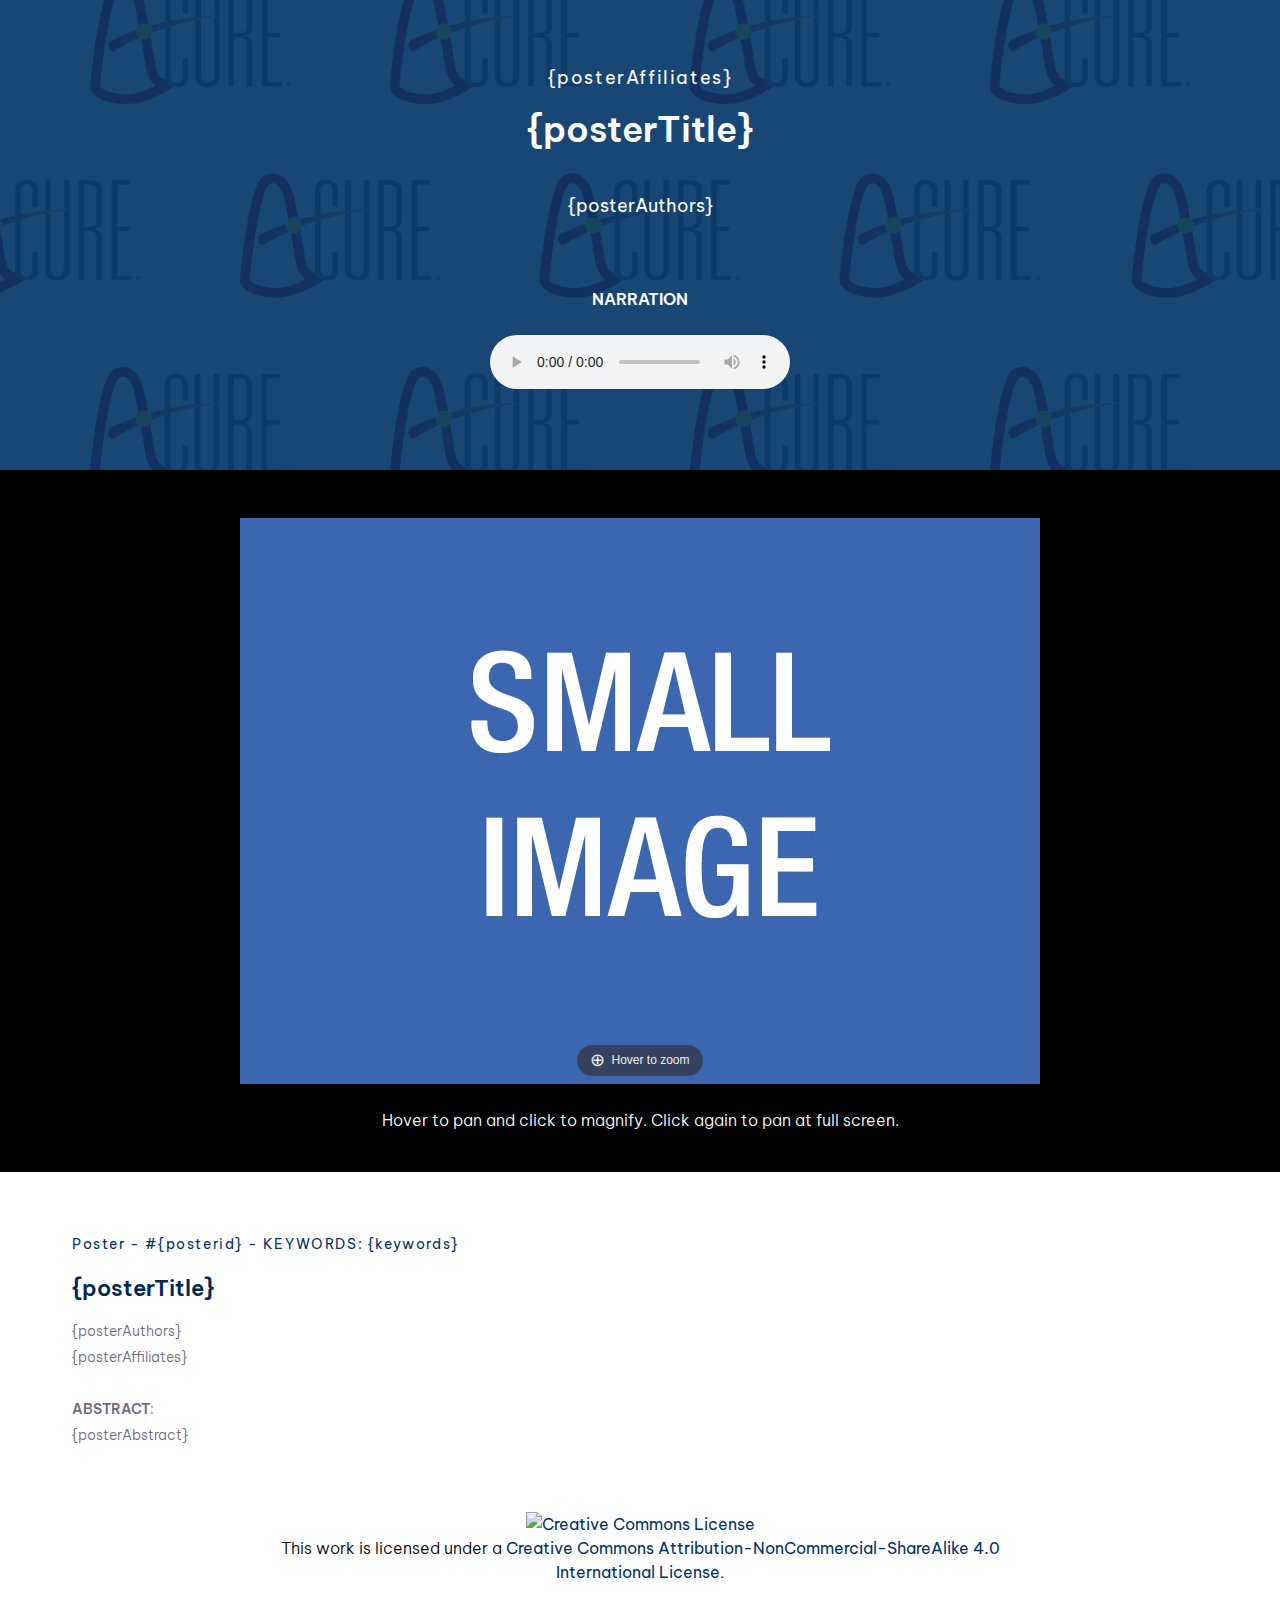
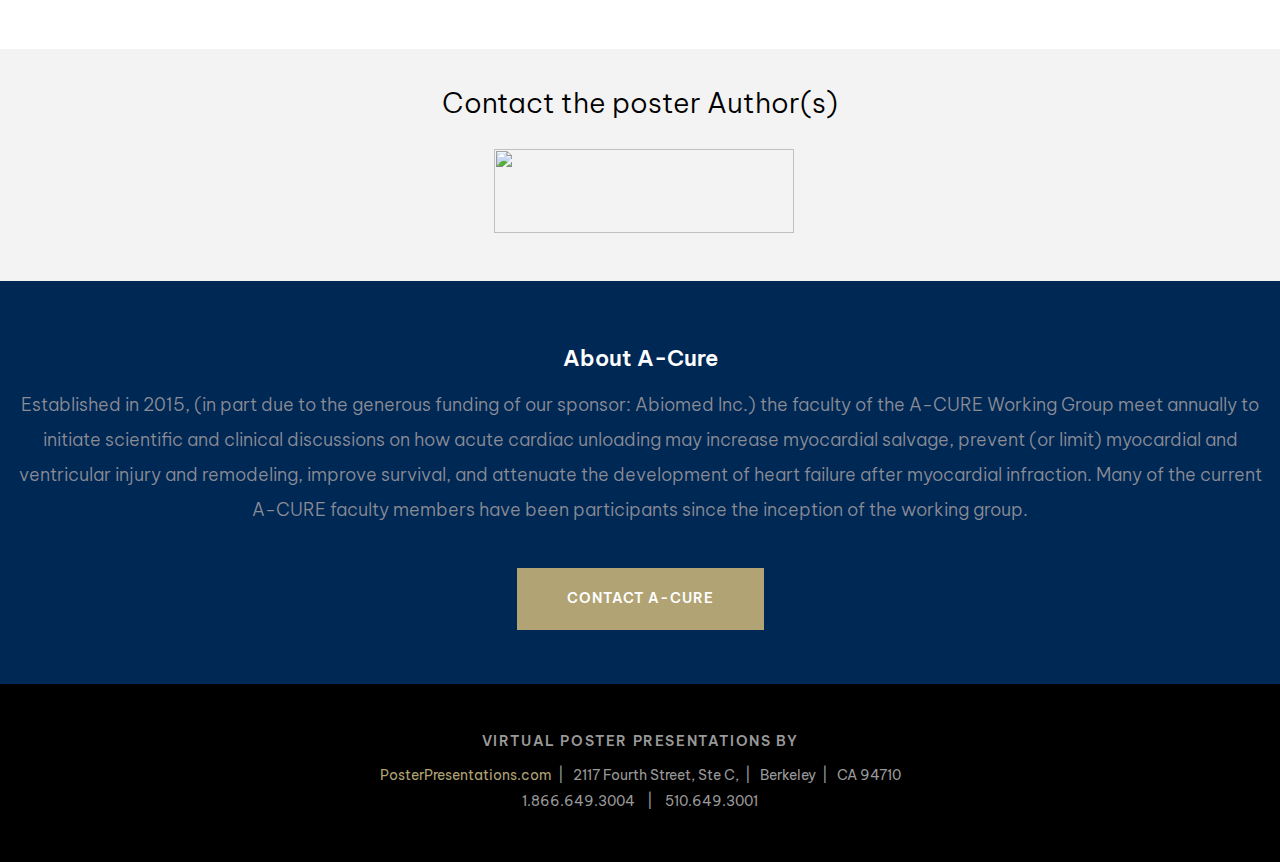
==== commit def4b043: "- removed lazyload from templates" ====
--- a/templates/acure/index.html
+++ b/templates/acure/index.html
@@ -21,8 +21,6 @@
   <noscript><link rel="stylesheet" href="https://fonts.googleapis.com/css?family=Be+Vietnam:100,100i,300,300i,400,400i,500,500i,600,600i,700,700i,800,800i&display=swap"></noscript>
   <link rel="preload" as="style" href="assets/mobirise/css/mbr-additional.css"><link rel="stylesheet" href="assets/mobirise/css/mbr-additional.css" type="text/css">
   
-
-  <script src="assets/web/assets/lazyload/lazyload.js"></script>
   <!-- Global site tag (gtag.js) - Google Analytics -->
 <script async src="https://www.googletagmanager.com/gtag/js?id=UA-467012-1"></script>
 <script>
@@ -76,7 +74,7 @@
 <br>
     <br>
 <center>
-<a href="large-image.jpg" class="MagicZoom"><img src="[data-uri]" loading="lazy" class="lazyload" data-src="small-image.jpg"></a>
+    <a href="large-image.jpg" class="MagicZoom"><img src="small-image.jpg"></a>
 </center>
 
 
@@ -112,7 +110,7 @@
     </div>
 </section>
 
-<div id="custom-html-p"><a rel="license" href="http://creativecommons.org/licenses/by-nc-sa/4.0/"><img alt="Creative Commons License" style="border-width:0" src="[data-uri]" loading="lazy" class="lazyload" data-src="https://i.creativecommons.org/l/by-nc-sa/4.0/88x31.png"></a><br>This work is licensed under a <a rel="license" href="http://creativecommons.org/licenses/by-nc-sa/4.0/">Creative Commons Attribution-NonCommercial-ShareAlike 4.0 International License</a>.
+<div id="custom-html-p"><a rel="license" href="http://creativecommons.org/licenses/by-nc-sa/4.0/"><img alt="Creative Commons License" style="border-width:0" src="https://i.creativecommons.org/l/by-nc-sa/4.0/88x31.png"></a><br>This work is licensed under a <a rel="license" href="http://creativecommons.org/licenses/by-nc-sa/4.0/">Creative Commons Attribution-NonCommercial-ShareAlike 4.0 International License</a>.
 <strong></strong>
 <br>
 <br>
@@ -124,7 +122,7 @@
     <div class="mbr-section__container mbr-section__container--isolated addons-container">
         <div class="addons-row">
             
-            <div class="addons-container-inner" data-shortname="posterpresentations"><div class="disqusPlaceholder" data-numposts=""><h2>DISQUS COMMENTS WILL BE SHOWN ONLY WHEN YOUR SITE IS ONLINE</h2> <img src="[data-uri]" loading="lazy" class="lazyload" data-src="assets/images/disqus-comments.jpg"></div></div>
+            <div class="addons-container-inner" data-shortname="posterpresentations"><div class="disqusPlaceholder" data-numposts=""><h2>DISQUS COMMENTS WILL BE SHOWN ONLY WHEN YOUR SITE IS ONLINE</h2>  <img src="assets/images/disqus-comments.jpg"></div></div>
         </div>
     </div>
 </section>
@@ -135,7 +133,7 @@
 <center>
 
     <a href="contact.php" target="_blank"> &nbsp;
-    <img src="[data-uri]" width="300" height="84" alt="" loading="lazy" class="lazyload" data-src="https://www.posterpresentations.com/research/sendmessage.png"></a>
+    <img src="https://www.posterpresentations.com/research/sendmessage.png" width="300" height="84" alt=""></a>
 <br>
 
 <br>
@@ -186,9 +184,5 @@
   <script src="assets/smoothscroll/smooth-scroll.js"></script>
   <script src="assets/theme/js/script.js"></script>
   
-  
-  
-<script>"use strict";if("loading"in HTMLImageElement.prototype){document.querySelectorAll('img[loading="lazy"],iframe[loading="lazy"]').forEach(e=>{e.src=e.dataset.src,e.style.paddingTop=100*e.getAttribute("data-aspectratio")+"%",e.style.height=0,e.onload=function(){e.removeAttribute("style")}})}else{const e=document.createElement("script");e.src="https://cdnjs.cloudflare.com/ajax/libs/lazysizes/5.1.2/lazysizes.min.js",document.body.appendChild(e)}</script>
-
 </body>
 </html>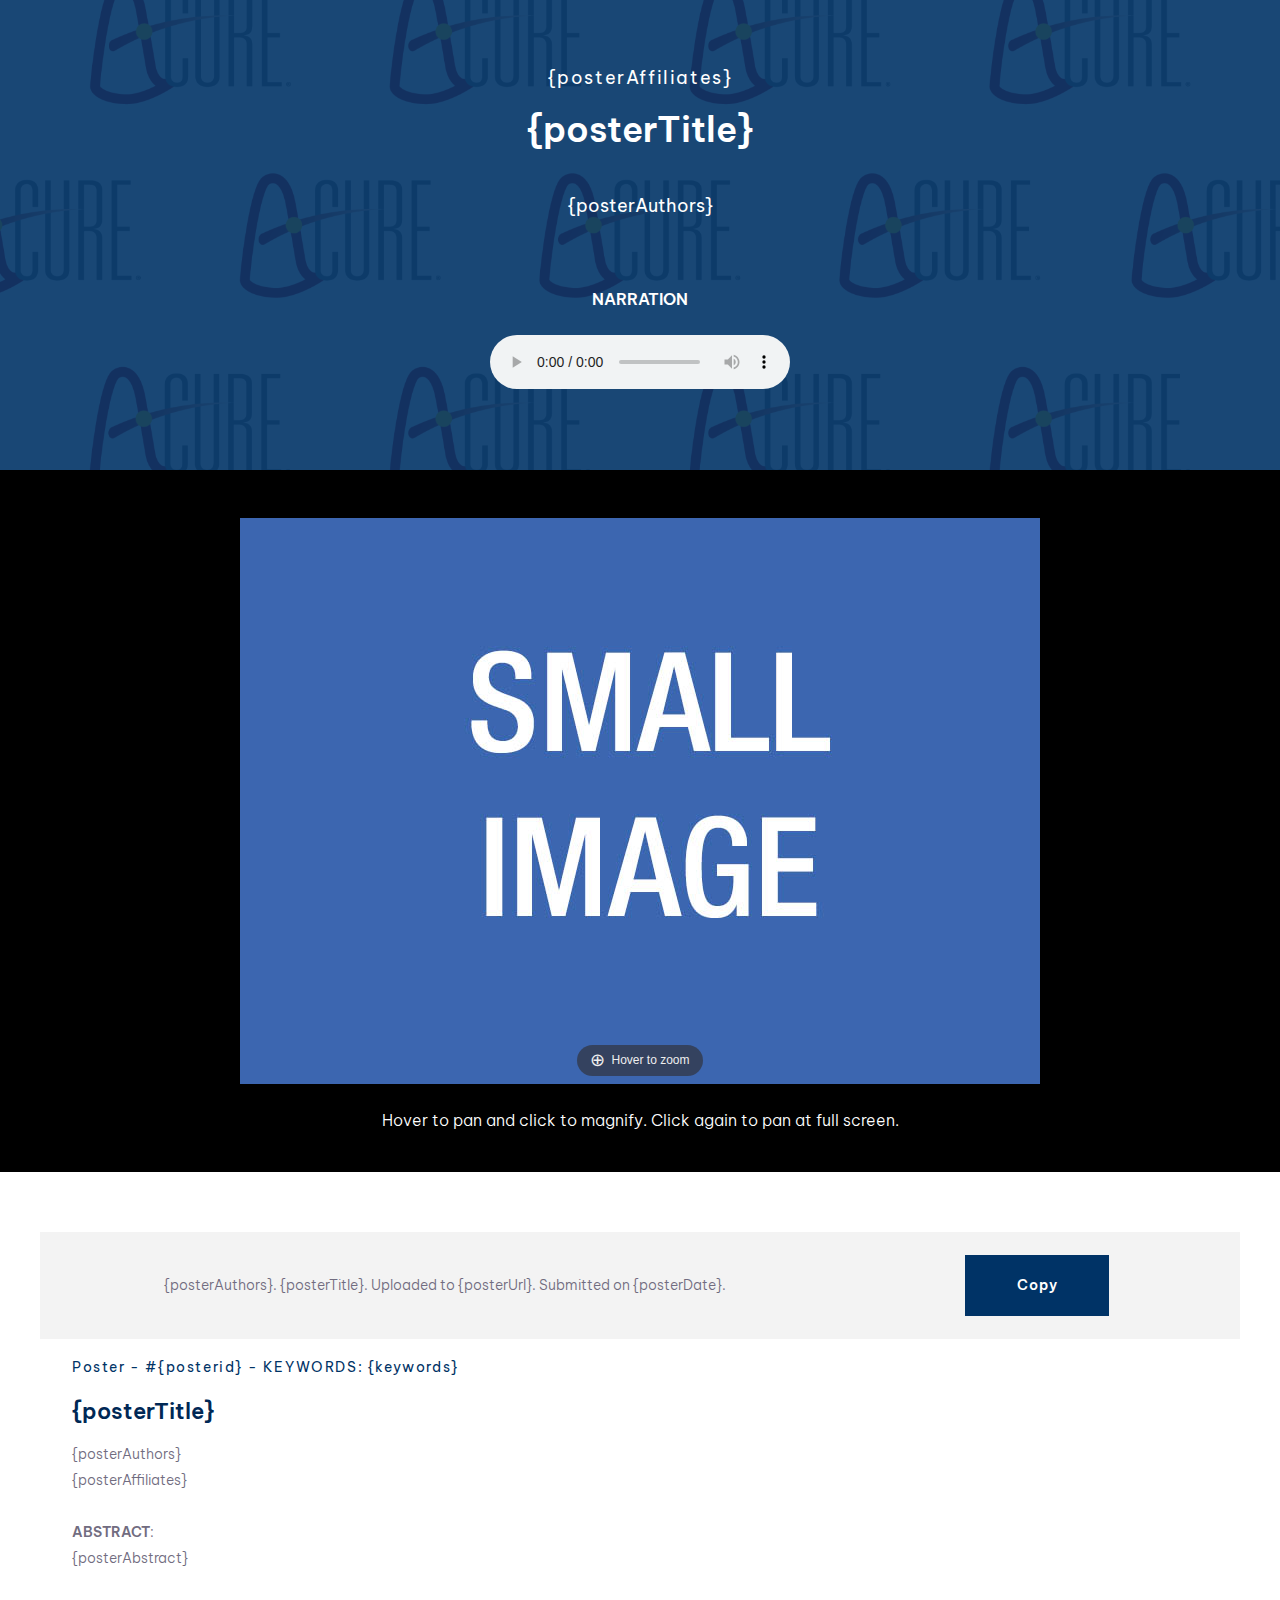
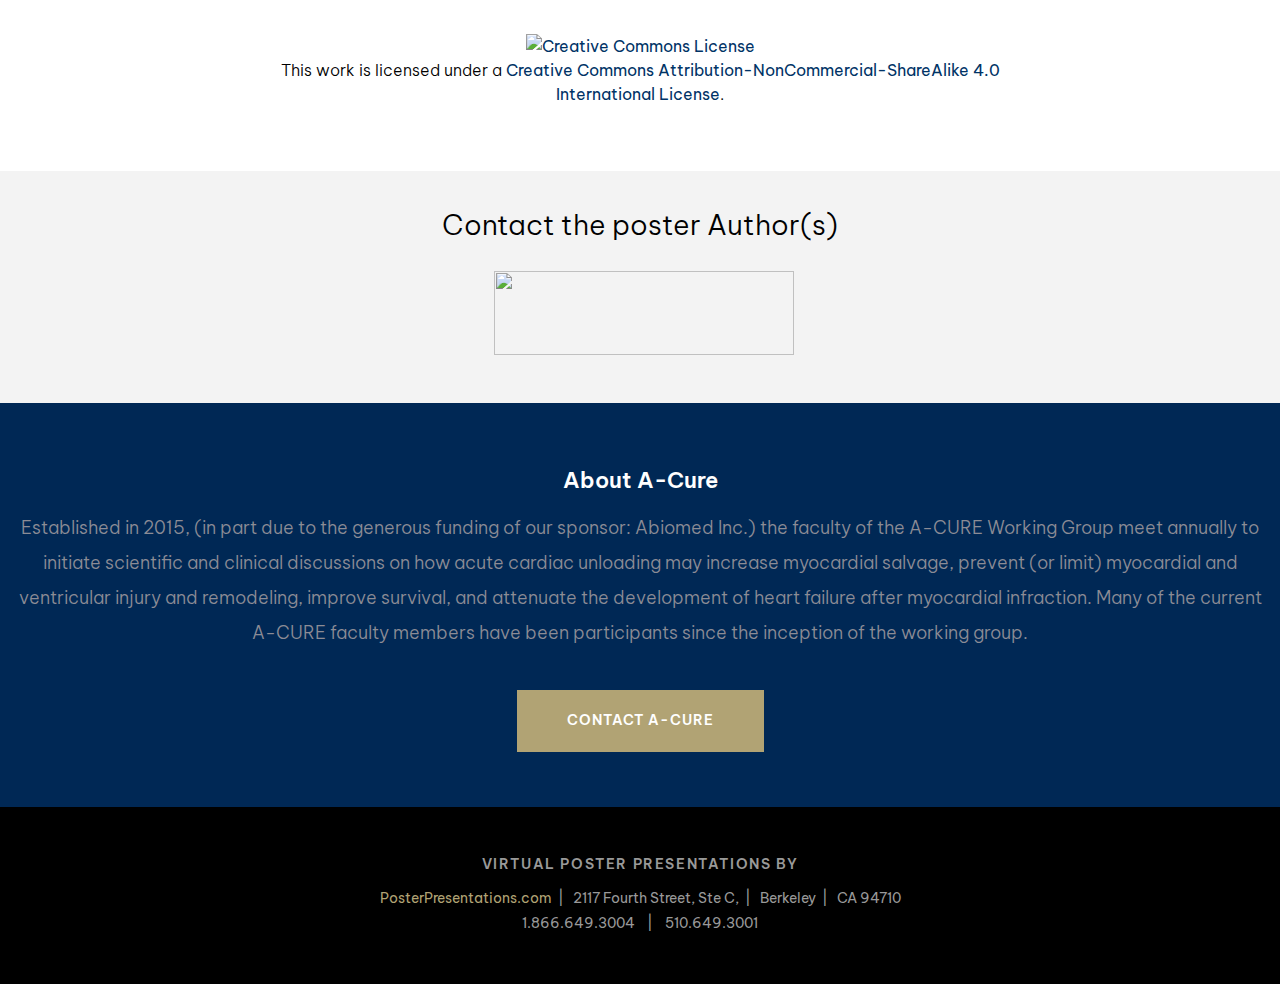
==== commit 80e4d31d: "-" ====
--- a/templates/acure/index.html
+++ b/templates/acure/index.html
@@ -17,9 +17,11 @@
   <link rel="stylesheet" href="assets/bootstrap/css/bootstrap-reboot.min.css">
   <link rel="stylesheet" href="assets/facebook-plugin/style.css">
   <link rel="stylesheet" href="assets/theme/css/style.css">
+  <link rel="stylesheet" href="assets/customization/css/style.css">
   <link rel="preload" href="https://fonts.googleapis.com/css?family=Be+Vietnam:100,100i,300,300i,400,400i,500,500i,600,600i,700,700i,800,800i&display=swap" as="style" onload="this.onload=null;this.rel='stylesheet'">
   <noscript><link rel="stylesheet" href="https://fonts.googleapis.com/css?family=Be+Vietnam:100,100i,300,300i,400,400i,500,500i,600,600i,700,700i,800,800i&display=swap"></noscript>
   <link rel="preload" as="style" href="assets/mobirise/css/mbr-additional.css"><link rel="stylesheet" href="assets/mobirise/css/mbr-additional.css" type="text/css">
+  <script src="assets/customization/js/citation.js"></script>
   
   <!-- Global site tag (gtag.js) - Google Analytics -->
 <script async src="https://www.googletagmanager.com/gtag/js?id=UA-467012-1"></script>
@@ -91,11 +93,12 @@
 <br></div>
 
 <section class="header4 cid-s4E9hCDKDT" id="content05-n">
-
-    
-
-    
-
+    <div class="container content-box">
+        <div class="mbr-text align-left mbr-fonts-style display-4 text-column" id="citation">
+            {posterAuthors}. {posterTitle}. Uploaded to {posterUrl}. Submitted on {posterDate}.
+        </div>
+        <a class="btn btn-primary display-4 text-button" onclick="copyToClipboard()">Copy</a>
+    </div>
     <div class="container">
         <div class="row justify-content-md-center">
             <div class=" col-md-12 col-lg-12 align-left">
--- a/templates/acure/assets/customization/css/style.css
+++ b/templates/acure/assets/customization/css/style.css
@@ -0,0 +1,21 @@
+.content-box {
+  max-width: 1200px;
+  min-width: 400px;
+  display: flex;
+  padding: 1rem;
+  column-gap: 1rem;
+  row-gap: 1rem;
+  align-items: center;
+  justify-content: space-around;
+  flex-wrap: wrap;
+  background-color: #f3f3f3;
+  margin-bottom: 1rem;
+}
+
+.text-button {
+  min-width: 9rem;
+}
+
+.text-column {
+  max-width: 80%;
+}